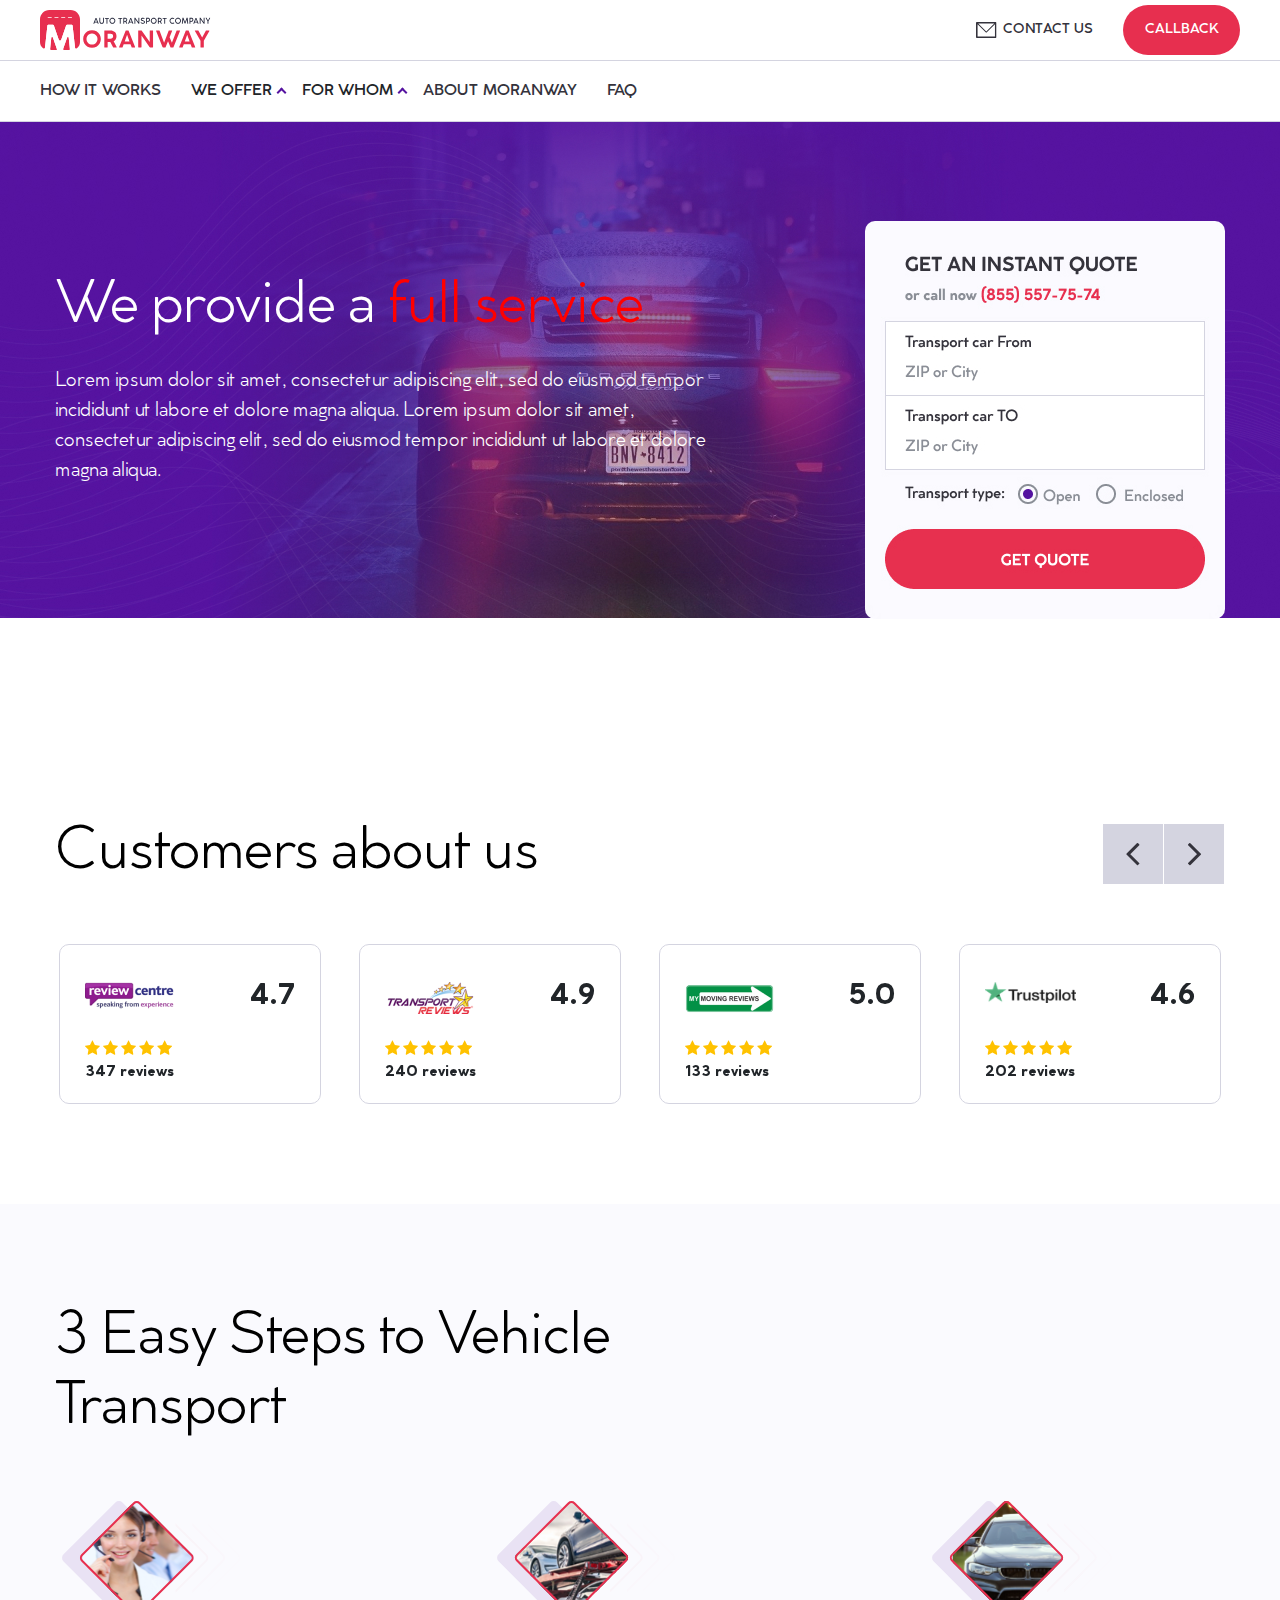
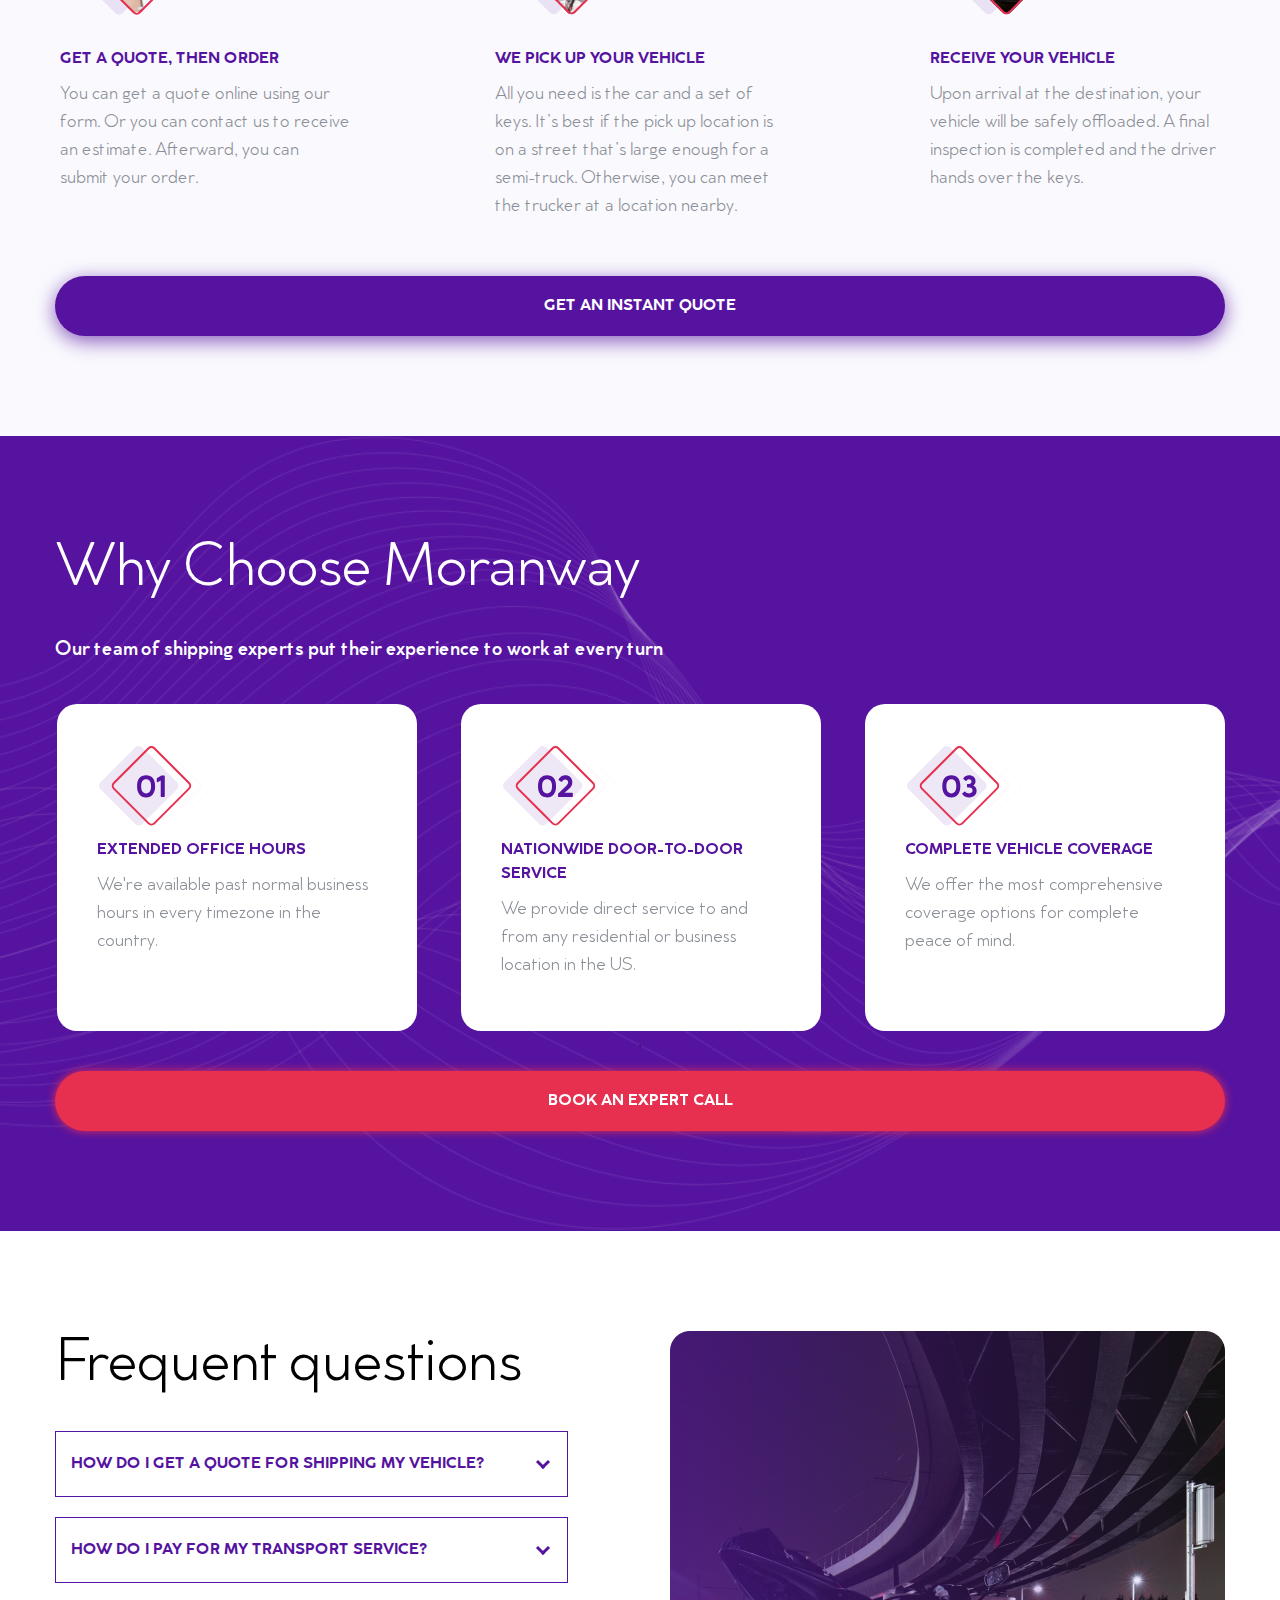
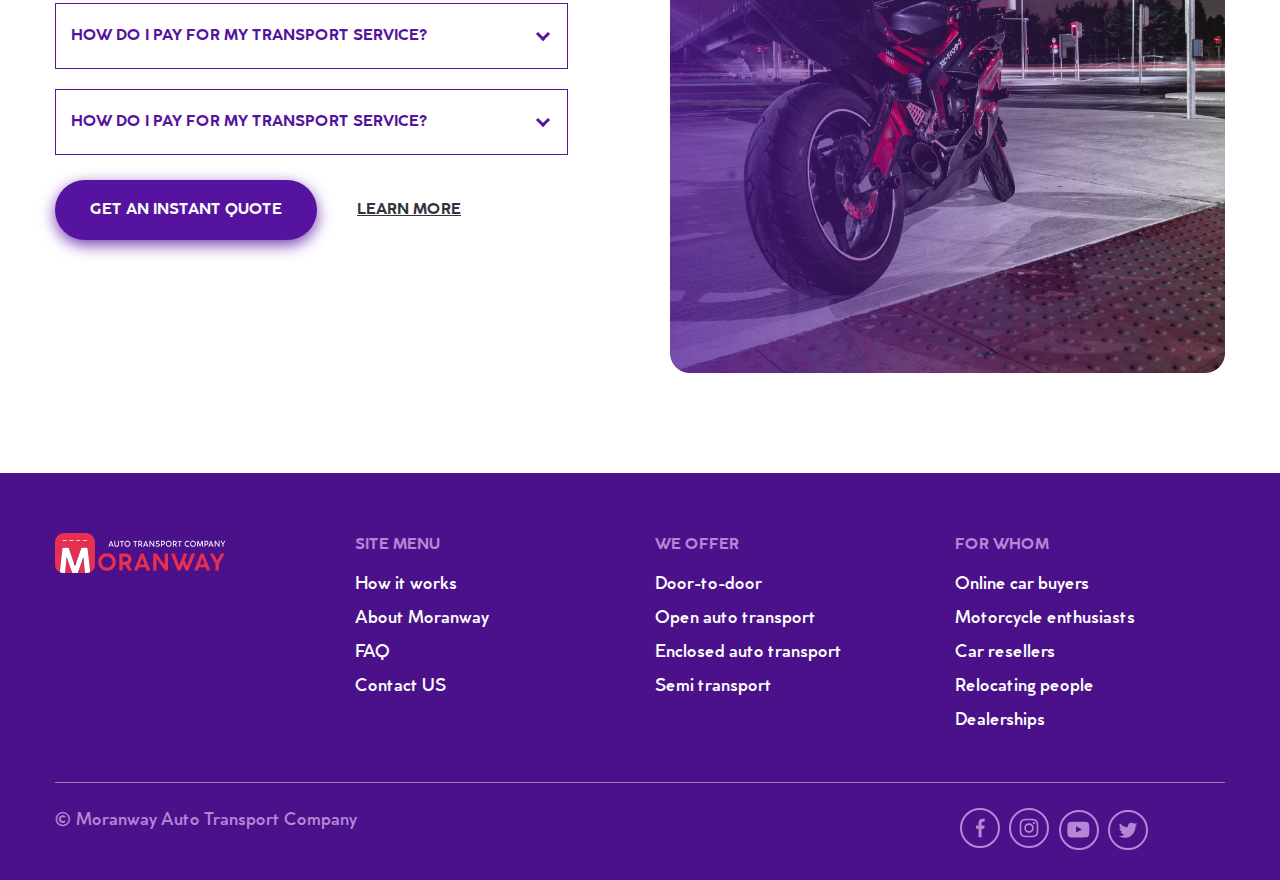
==== index.html @ 3ea9cf47 "first commit" ====
<!DOCTYPE html>
<html lang="ru">
<head>
	<meta charset="UTF-8">
	<title>Moranway</title>
	<meta name="viewport" content="width=device-width, initial-scale=1, shrink-to-fit=no">

	<link rel="stylesheet" href="css/dark.css">
	<!-- <link rel="stylesheet" href="css/simple.css"> -->
<!-- табы -->
<!-- 	<link rel="stylesheet" href="css/component.css">
	<link rel="stylesheet" href="css/demo.css"> -->
	<link rel="stylesheet" href="css/animate.css">
	<link rel="stylesheet" href="css/jquery.arcticmodal-0.3.css">
	<link rel="stylesheet" href="css/reset.css">
	<link rel="stylesheet" href="css/all.min.css">
	
<link rel="stylesheet" href="css/owl.carousel.min.css">
	<link rel="stylesheet" href="css/owl.theme.default.min.css">

	<link rel="stylesheet" href="css/slick.css">
	<link rel="stylesheet" href="css/slick-theme.css">
	<link rel="stylesheet" href="css/bootstrap.css">
	<link rel="stylesheet" href="fonts/fonts.css">
	<link rel="stylesheet" href="css/main.css">

</head>
<body>
<header id="header" class="header">
				<div class="header_wrap_logo flexc">
					<a href="#">
					   <div class="header_logo">
						  <img src="img/logo.svg " alt="">
					   </div>
					</a>
					<div class="header_btn">
						<a href="#">
							<div class="header_btn_cont flexc">
								<div class="header_cont_icon">
										<svg width="21" height="16" viewBox="0 0 21 16" fill="none" xmlns="http://www.w3.org/2000/svg">
	<g clip-path="url(#clip0)">
	<path d="M0.78961 0H19.7403C20.1558 0 20.5299 0.374026 20.5299 0.78961V15.2104C20.5299 15.626 20.1558 16 19.7403 16H19.6987H0.78961C0.332468 16 0 15.6675 0 15.2104V0.78961C0 0.374026 0.332468 0 0.78961 0ZM18.9506 2.24416L10.5974 10.5974C10.3896 10.8052 10.0987 10.8052 9.93247 10.5974L1.57922 2.28571V14.4623H18.9506V2.24416ZM18.2857 1.57922H2.24416L10.2649 9.6L18.2857 1.57922Z"/>
	</g>
	<defs>
	<clipPath id="clip0">
	<rect width="20.5299" height="16" fill="white"/>
	</clipPath>
	</defs>
	</svg>
								</div>
								<span>Contact Us</span>
							</div>
						</a>
                       <div class="header_btn_call">
                       	 Callback
                       </div>
					</div>
				</div>
				<div class="header_border"></div>
				<div class="header_nav">


		<ul class="navbari cf">
            <li><a href="#">How it works</a></li>
			<li class="arr"><a>We offer</a>
				<ul>
					<li><a href="#">Door-to-door</a></li>
					<li><a href="#">Open auto transport</a></li>
	                <li><a href="#">Enclosed auto transport</a></li>
	                <li><a href="#">Semi transport</a></li>
                </ul>
            </li>
            <li class="arr"><a>For whom</a>
				<ul>
					<li><a href="#">Online car buyers</a></li>
					<li><a href="#">Motorcycle enthusiasts</a></li>
	                <li><a href="#">Car resellers</a></li>
	                <li><a href="#">Relocating people</a></li>
	                <li><a href="#">Dealerships</a></li>
                </ul>
            </li>
			<li><a href="#">About Moranway</a></li>
			<li><a href="#">FAQ</a></li>
		</ul>


				</div>
				<div class="header_border"></div>
</header>
<div id="top_margin"></div>
<section id="offer" class="offer">
	<div class="container">
		<div class="row">
			<div class="col-lg-7">
				<div class="offer_main">
					<div class="offer_main_title">
						<h1>We provide a <span>full service</span></h1>
					</div>
					<div class="offer_main_text">
						Lorem ipsum dolor sit amet, consectetur adipiscing elit, sed do eiusmod tempor incididunt ut labore et dolore magna aliqua. Lorem ipsum dolor sit amet, consectetur adipiscing elit, sed do eiusmod tempor incididunt ut labore et dolore magna aliqua.
					</div>
				</div>
			</div>
			<div class="col-lg-5">
				<div class="offer_form_wrap">
					<div class="offer_form">
						<img src="img/nijia_form.jpg" alt="">
					</div>
				</div>
			</div>
		</div>
	</div>
</section>
<section id="customers" class="customers">
	<div class="container">
		<div class="row">
			<div class="col">
				<div class="title_bloc color_b">
					<h2>Сustomers about us</h2>
				</div>
			</div>
		</div>
		<div class="row">
			<div class="col">
				<div class="customers_wrap">
					<!-- <div class="slider responsive">
						<div class="cust_slid br">
							ggd
						</div>
						<div class="cust_slid br">
							<h3>2</h3>
						</div>
						<div class="cust_slid br">
							<h3>3</h3>
						</div>
						<div class="cust_slid br">
							<h3>4</h3>
						</div>
						<div class="cust_slid br">
							<h3>5</h3>
						</div>
					</div> -->

			<div class="slider autoplay">
				<div class="slide">
					<div class="slide_des flex">
						<div class="slide_des_foto">
							<img src="img/customers1.png" alt="">
						</div>
						<div class="slide_des_rating">4.7</div>
					</div>
				  <div class="slide_star">
				  	<img src="img/star.svg" alt="">
				  </div>
				  <div class="slide_rew">347 reviews</div>
				</div>
				<div class="slide">
					<div class="slide_des flex">
						<div class="slide_des_foto">
							<img src="img/customers2.png" alt="">
						</div>
						<div class="slide_des_rating">4.9</div>
					</div>
				  <div class="slide_star">
				  	<img src="img/star.svg" alt="">
				  </div>
				  <div class="slide_rew">240 reviews</div>
				</div>
				<div class="slide">
					<div class="slide_des flex">
						<div class="slide_des_foto">
							<img src="img/customers3.png" alt="">
						</div>
						<div class="slide_des_rating">5.0</div>
					</div>
				  <div class="slide_star">
				  	<img src="img/star.svg" alt="">
				  </div>
				  <div class="slide_rew">133 reviews</div>
				</div>
				<div class="slide">
					<div class="slide_des flex">
						<div class="slide_des_foto">
							<img src="img/customers4.png" alt="">
						</div>
						<div class="slide_des_rating">4.6</div>
					</div>
				  <div class="slide_star">
				  	<img src="img/star.svg" alt="">
				  </div>
				  <div class="slide_rew">202 reviews</div>
				</div>
				<div class="slide">
					<div class="slide_des flex">
						<div class="slide_des_foto">
							<img src="img/customers1.png" alt="">
						</div>
						<div class="slide_des_rating">4.7</div>
					</div>
				  <div class="slide_star">
				  	<img src="img/star.svg" alt="">
				  </div>
				  <div class="slide_rew">347 reviews</div>
				</div>
				<div class="slide">
					<div class="slide_des flex">
						<div class="slide_des_foto">
							<img src="img/customers1.png" alt="">
						</div>
						<div class="slide_des_rating">4.7</div>
					</div>
				  <div class="slide_star">
				  	<img src="img/star.svg" alt="">
				  </div>
				  <div class="slide_rew">347 reviews</div>
				</div>
			</div>

				</div>
			</div>
		</div>
	</div>
</section>
<section id="step" class="step">
	<div class="container">
		<div class="row">
			<div class="col">
				<div class="title_bloc color_b">
					<h2>3 Easy Steps to Vehicle Transport</h2>
				</div>
			</div>
		</div>
		<div class="row">
			<div class="col">
				<div class="step_wrap flex">
					<div class="step_card">
						<div class="step_card_ikon">
							<img src="img/step1.svg" alt="">
						</div>
						<div class="why_slid_title">
							Get a quote, then order
						</div>
						<div class="why_slid_text">
							You can get a quote online using our form. Or you can contact us to receive an estimate. Afterward, you can submit your order.
						</div>
					</div>

					<div class="step_card">
						<div class="step_card_ikon">
							<img src="img/step2.svg" alt="">
						</div>
						<div class="why_slid_title">
							We pick up your vehicle
						</div>
						<div class="why_slid_text">
							All you need is the car and a set of keys. It’s best if the pick up location is on a street that’s large enough for a semi-truck. Otherwise, you can meet the trucker at a location nearby.
						</div>
					</div>

					<div class="step_card">
						<div class="step_card_ikon">
							<img src="img/step3.svg" alt="">
						</div>
						<div class="why_slid_title">
							Receive your vehicle
						</div>
						<div class="why_slid_text">
							Upon arrival at the destination, your vehicle will be safely offloaded. A final inspection is completed and the driver hands over the keys.
						</div>
					</div>
				</div>
			</div>
		</div>
		<div class="row">
			<div class="col">
				<div class="button_wrap">
					<div class="btn_block color_w">
						Get an instant quote
					</div>
				</div>
			</div>
		</div>
	</div>
</section>
<section class="why" id="why">
	<!-- bg_fiol -->
	<div class="container">
		<div class="row">
			<div class="col">
				<div class="title_bloc color_w">
					<h2>Why Choose Moranway</h2>
				</div>
				<div class="title_under color_w margin_30">
					Our team of shipping experts put their experience to work at every turn
				</div>
			</div>
		</div>
		<div class="row">
			<div class="col">
					<div class="why_step_wrap">
						<div class="slider responsive">
							<div class="why_slid">
								<div class="why_slid_icon">
									<img src="img/why1.svg" alt="">
								</div>
								<div class="why_slid_title">
									Extended Office Hours
								</div>
								<div class="why_slid_text">
									We're available past normal business hours in every timezone in the country.
								</div>
							</div>
							<div class="why_slid">
								<div class="why_slid_icon">
									<img src="img/why2.svg" alt="">
								</div>
								<div class="why_slid_title">
									Nationwide Door-to-Door Service
								</div>
								<div class="why_slid_text">
									We provide direct service to and from any residential or business location in the US.
								</div>
							</div>
							<div class="why_slid">
								<div class="why_slid_icon">
									<img src="img/why3.svg" alt="">
								</div>
								<div class="why_slid_title">
									Complete Vehicle Coverage
								</div>
								<div class="why_slid_text">
									We offer the most comprehensive coverage options for complete peace of mind.
								</div>
							</div>
						</div>

						<!-- <div class="owl-carousel owl-theme">
							<div class="why_slid">
								<div class="why_slid_icon">
									<img src="img/why1.svg" alt="">
								</div>
								<div class="why_slid_title">
									Extended Office Hours
								</div>
								<div class="why_slid_text">
									We're available past normal business hours in every timezone in the country.
								</div>
							</div>

							<div class="why_slid">
								<div class="why_slid_icon">
									<img src="img/why3.svg" alt="">
								</div>
								<div class="why_slid_title">
									Complete Vehicle Coverage
								</div>
								<div class="why_slid_text">
									We offer the most comprehensive coverage options for complete peace of mind.
								</div>
							</div>

							<div class="why_slid">
								<div class="why_slid_icon">
									<img src="img/why3.svg" alt="">
								</div>
								<div class="why_slid_title">
									Complete Vehicle Coverage
								</div>
								<div class="why_slid_text">
									We offer the most comprehensive coverage options for complete peace of mind.
								</div>
							</div>
							

						</div> -->
					</div>
			</div>
		</div>
		<div class="row">
			<div class="col">
				<div class="button_wrap">
					<div class="btn_block color_w">
						Book an expert call
					</div>
				</div>
			</div>
		</div>
	</div>
</section>
<section id="questions" class="questions">
	<div class="container">
		<div class="row">
			<div class="col-xl-6">
				<div class="questions_accordion_wrap">
            <div class="title_bloc color_b">
				<h2>Frequent questions</h2>
			</div>

		<div class="accordion">
            <div class="accordion_item">
                <h3 class="title_block">How do I get a quote for shipping my vehicle?</h3>
                <div class="info">
                   <p class="info_item">
                   Lorem, ipsum dolor sit amet consectetur adipisicing elit. Officiis incidunt delectus ab esse quidem necessitatibus quo quos quod ex sunt.
                   </p>
                  
                </div>
            </div>
            <div class="accordion_item">
                <h3 class="title_block">How do I pay for my transport service?</h3>
                <div class="info">  
                  <p class="info_item">
		                Lorem ipsum dolor sit amet consectetur adipisicing elit. Quod earum, id non sed odit mollitia atque minima ex, esse, assumenda dolorum, libero quisquam pariatur possimus nobis distinctio? Cumque esse, nobis.
                   </p>
                </div>
            </div>
            <div class="accordion_item">
                <h3 class="title_block">How do I pay for my transport service?</h3>
                <div class="info">
                                        
                    <p class="info_item">
                      Lorem ipsum dolor sit amet consectetur adipisicing elit. Et laudantium dolore quibusdam reiciendis cumque porro est dolorem aspernatur consectetur aut odit temporibus, excepturi, nulla illum, dolores quia consequuntur corrupti asperiores officia exercitationem, saepe! Maiores, eveniet, inventore! Hic molestias maxime ipsa.
                   </p>
                </div>
            </div>
            <div class="accordion_item">
                <h3 class="title_block">How do I pay for my transport service?</h3>
                <div class="info">
                       <div class="info_title">
                       	The total cost depends on a few components:
                       </div>                 
                    <p class="info_item">
                      Lorem ipsum dolor sit amet consectetur adipisicing elit. Et laudantium dolore quibusdam reiciendis cumque porro est dolorem aspernatur consectetur aut odit temporibus, excepturi, nulla illum, dolores quia consequuntur corrupti asperiores officia exercitationem, saepe! Maiores, eveniet, inventore! Hic molestias maxime ipsa.
                   </p>
                </div>
            </div>
        </div>
    <!-- конец блока аккордеон -->  

    <div class="questions_btn_wrap">
                    <a href="">
						<div class="questions_btn_calk">
							Get an instant quote
						</div>
					</a>
					<a href="#">
						<div class="questions_btn_more">
						    Learn More
					    </div>
					</a>
				</div>  
   </div>



				</div>
			
				<div class="col-xl-6">
					<div class="questions_foto_wrap">
						<img src="img/question_foto.jpg" alt="">
					</div>
				</div>
			</div>
			
		</div>
	</div>
</section>
<footer id="footer" class="footer">
	<div class="container">
		<div class="row">
			<div class="col-lg-3">
				<a href="">
					<div class="logo_wrap">
					  <img src="img/logo2.svg" alt="">
				    </div>
				</a>
			</div>
			<div class="col-lg-3">
				<div class="footer_site_menu">
					<div class="footer_menu_title">
						Site menu
					</div>
					<ul>
						<li>
							<a href="">
								How it works
							</a>
						</li>
						<li>
							<a href="">
								About Moranway
							</a>
						</li>
						<li>
							<a href="">
								FAQ
							</a>
						</li>
						<li>
							<a href="">
								Contact US
							</a>
						</li>
					</ul>
				</div>
			</div>
			<div class="col-lg-3">
				<div class="footer_site_menu">
					<div class="footer_menu_title">
						We offer
					</div>
					<ul>
						<li>
							<a href="">
								Door-to-door
							</a>
						</li>
						<li>
							<a href="">
								Open auto transport
							</a>
						</li>
						<li>
							<a href="">
                              Enclosed auto transport
							</a>
						</li>
						<li>
							<a href="">
						       Semi transport
							</a>
						</li>
					</ul>
				</div>
			</div>
			<div class="col-lg-3">
				<div class="footer_site_menu">
					<div class="footer_menu_title">
						For whom
					</div>
					<ul>
						<li>
							<a href="">
								Online car buyers
							</a>
						</li>
						<li>
							<a href="">
                               Motorcycle enthusiasts
							</a>
						</li>
						<li>
							<a href="">
                               Car resellers
							</a>
						</li>
						<li>
							<a href="">
                               Relocating people
							</a>
						</li>
						<li>
							<a href="">                             
                              Dealerships
							</a>
						</li>
					</ul>
				</div>
			</div>
			<div class="col-12">
				<div class="footer_line"></div>
			</div>
			<div class="col-lg-9">
				<div class="footer_mark">
					<span>©</span> Moranway Auto Transport Company
				</div>
			</div>
			<div class="col-lg-3">
				<div class="footer_sosial_wrap">
					<a href="#">
						<div class="footer_sosial">
						       <svg width="9" height="20" viewBox="0 0 9 20" fill="none" xmlns="http://www.w3.org/2000/svg">
								<path d="M8.66667 0.801364V3.7629H7.09182C6.51672 3.7629 6.12886 3.89752 5.92824 4.16675C5.72762 4.43598 5.62731 4.83983 5.62731 5.37829V7.49848H8.56636L8.17515 10.819H5.62731V19.3334H2.55787V10.819H0V7.49848H2.55787V5.05297C2.55787 3.66194 2.90561 2.58502 3.60108 1.8222C4.29655 1.0519 5.22274 0.666748 6.37963 0.666748C7.36265 0.666748 8.125 0.71162 8.66667 0.801364Z"/>
								</svg>

					     </div>
					</a>
					<a href="#">
						<div class="footer_sosial">
						       <svg width="20" height="20" viewBox="0 0 20 20" fill="none" xmlns="http://www.w3.org/2000/svg">
<path d="M12.1996 12.1997C12.8073 11.5921 13.1111 10.8589 13.1111 10.0001C13.1111 9.14128 12.8073 8.40807 12.1996 7.80043C11.592 7.19279 10.8588 6.88897 10 6.88897C9.1412 6.88897 8.40798 7.19279 7.80034 7.80043C7.19271 8.40807 6.88889 9.14128 6.88889 10.0001C6.88889 10.8589 7.19271 11.5921 7.80034 12.1997C8.40798 12.8074 9.1412 13.1112 10 13.1112C10.8588 13.1112 11.592 12.8074 12.1996 12.1997ZM13.3906 6.60946C14.3223 7.54117 14.7882 8.67138 14.7882 10.0001C14.7882 11.3288 14.3223 12.459 13.3906 13.3907C12.4589 14.3224 11.3287 14.7883 10 14.7883C8.67129 14.7883 7.54109 14.3224 6.60937 13.3907C5.67766 12.459 5.2118 11.3288 5.2118 10.0001C5.2118 8.67138 5.67766 7.54117 6.60937 6.60946C7.54109 5.67774 8.67129 5.21189 10 5.21189C11.3287 5.21189 12.4589 5.67774 13.3906 6.60946ZM15.7726 4.22751C15.9913 4.44626 16.1007 4.70957 16.1007 5.01744C16.1007 5.32531 15.9913 5.58862 15.7726 5.80737C15.5538 6.02612 15.2905 6.1355 14.9826 6.1355C14.6748 6.1355 14.4115 6.02612 14.1927 5.80737C13.974 5.58862 13.8646 5.32531 13.8646 5.01744C13.8646 4.70957 13.974 4.44626 14.1927 4.22751C14.4115 4.00876 14.6748 3.89939 14.9826 3.89939C15.2905 3.89939 15.5538 4.00876 15.7726 4.22751ZM10.9236 2.34383C10.3646 2.34383 10.0567 2.34383 10 2.34383C9.94328 2.34383 9.63136 2.34383 9.06423 2.34383C8.50521 2.33573 8.07986 2.33573 7.78819 2.34383C7.49652 2.34383 7.10359 2.35598 6.60937 2.38029C6.12326 2.39649 5.70602 2.437 5.35764 2.50182C5.01736 2.55853 4.72974 2.63145 4.49479 2.72057C4.0897 2.8826 3.73321 3.11756 3.42534 3.42543C3.11747 3.7333 2.88252 4.08978 2.72048 4.49487C2.63136 4.72983 2.5544 5.02149 2.48958 5.36987C2.43287 5.71015 2.39236 6.1274 2.36805 6.62161C2.35185 7.10772 2.3397 7.49661 2.33159 7.78828C2.33159 8.07994 2.33159 8.50934 2.33159 9.07647C2.3397 9.6355 2.34375 9.94337 2.34375 10.0001C2.34375 10.0568 2.3397 10.3687 2.33159 10.9358C2.33159 11.4949 2.33159 11.9202 2.33159 12.2119C2.3397 12.5036 2.35185 12.8965 2.36805 13.3907C2.39236 13.8768 2.43287 14.2941 2.48958 14.6424C2.5544 14.9827 2.63136 15.2703 2.72048 15.5053C2.88252 15.9104 3.11747 16.2669 3.42534 16.5747C3.73321 16.8826 4.0897 17.1176 4.49479 17.2796C4.72974 17.3687 5.01736 17.4457 5.35764 17.5105C5.70602 17.5672 6.12326 17.6077 6.60937 17.632C7.10359 17.6482 7.49652 17.6604 7.78819 17.6685C8.07986 17.6685 8.50521 17.6685 9.06423 17.6685C9.63136 17.6604 9.94328 17.6563 10 17.6563C10.0567 17.6563 10.3646 17.6604 10.9236 17.6685C11.4907 17.6685 11.9201 17.6685 12.2118 17.6685C12.5035 17.6604 12.8924 17.6482 13.3785 17.632C13.8727 17.6077 14.2899 17.5672 14.6302 17.5105C14.9786 17.4457 15.2703 17.3687 15.5052 17.2796C15.9103 17.1176 16.2668 16.8826 16.5746 16.5747C16.8825 16.2669 17.1175 15.9104 17.2795 15.5053C17.3686 15.2703 17.4415 14.9827 17.4983 14.6424C17.5631 14.2941 17.6036 13.8768 17.6198 13.3907C17.6441 12.8965 17.6562 12.5036 17.6562 12.2119C17.6643 11.9202 17.6643 11.4949 17.6562 10.9358C17.6562 10.3687 17.6562 10.0568 17.6562 10.0001C17.6562 9.94337 17.6562 9.6355 17.6562 9.07647C17.6643 8.50934 17.6643 8.07994 17.6562 7.78828C17.6562 7.49661 17.6441 7.10772 17.6198 6.62161C17.6036 6.1274 17.5631 5.71015 17.4983 5.36987C17.4415 5.02149 17.3686 4.72983 17.2795 4.49487C17.1175 4.08978 16.8825 3.7333 16.5746 3.42543C16.2668 3.11756 15.9103 2.8826 15.5052 2.72057C15.2703 2.63145 14.9786 2.55853 14.6302 2.50182C14.2899 2.437 13.8727 2.39649 13.3785 2.38029C12.8924 2.35598 12.5035 2.34383 12.2118 2.34383C11.9201 2.33573 11.4907 2.33573 10.9236 2.34383ZM19.2726 6.14765C19.3131 6.86061 19.3333 8.14476 19.3333 10.0001C19.3333 11.8554 19.3131 13.1395 19.2726 13.8525C19.1915 15.5377 18.6892 16.8421 17.7656 17.7657C16.842 18.6893 15.5376 19.1916 13.8524 19.2726C13.1395 19.3132 11.8553 19.3334 10 19.3334C8.14467 19.3334 6.86053 19.3132 6.14757 19.2726C4.46238 19.1916 3.15798 18.6893 2.23437 17.7657C1.31076 16.8421 0.808447 15.5377 0.727428 13.8525C0.686919 13.1395 0.666664 11.8554 0.666664 10.0001C0.666664 8.14476 0.686919 6.86061 0.727428 6.14765C0.808447 4.46247 1.31076 3.15807 2.23437 2.23446C3.15798 1.31085 4.46238 0.80853 6.14757 0.727513C6.86053 0.687003 8.14467 0.666748 10 0.666748C11.8553 0.666748 13.1395 0.687003 13.8524 0.727513C15.5376 0.80853 16.842 1.31085 17.7656 2.23446C18.6892 3.15807 19.1915 4.46247 19.2726 6.14765Z"/>
</svg>

					     </div>
					</a>
<a href="#">
						<div class="footer_sosial">
						       <svg width="23" height="17" viewBox="0 0 23 17" fill="none" xmlns="http://www.w3.org/2000/svg">
<path d="M9.06225 11.5368L15.0039 8.38421L9.06225 5.19382V11.5368ZM11.3333 0.666748C12.7083 0.666748 14.0341 0.687765 15.3108 0.729799C16.5957 0.763426 17.5369 0.801257 18.1343 0.843291L19.0304 0.893732C19.0386 0.893732 19.1082 0.902139 19.2391 0.918952C19.3701 0.927359 19.4642 0.939969 19.5215 0.956783C19.5788 0.965189 19.6729 0.982003 19.8038 1.00722C19.943 1.03244 20.0616 1.06607 20.1598 1.10811C20.2581 1.15014 20.3726 1.20478 20.5036 1.27204C20.6345 1.33929 20.7614 1.42336 20.8841 1.52424C21.0069 1.61672 21.1256 1.72601 21.2401 1.85211C21.2892 1.90255 21.3506 1.98241 21.4243 2.0917C21.5061 2.19259 21.6248 2.43638 21.7803 2.8231C21.944 3.20981 22.0545 3.63436 22.1117 4.09673C22.1772 4.63477 22.2263 5.21063 22.2591 5.82433C22.3 6.42962 22.3245 6.90461 22.3327 7.24929V9.46869C22.3409 10.6877 22.2672 11.9067 22.1117 13.1257C22.0545 13.588 21.9522 14.0084 21.8048 14.3867C21.6575 14.7566 21.5266 15.013 21.412 15.1559L21.2401 15.3703C21.1256 15.4964 21.0069 15.6099 20.8841 15.7108C20.7614 15.8032 20.6345 15.8831 20.5036 15.9503C20.3726 16.0092 20.2581 16.0596 20.1598 16.1017C20.0616 16.1437 19.943 16.1773 19.8038 16.2026C19.6729 16.2278 19.5747 16.2488 19.5092 16.2656C19.4519 16.274 19.3578 16.2866 19.2269 16.3034C19.1041 16.3118 19.0386 16.316 19.0304 16.316C16.9762 16.4758 14.4105 16.5556 11.3333 16.5556C9.63923 16.5388 8.1661 16.5136 6.91394 16.48C5.66996 16.4379 4.85155 16.4043 4.45872 16.3791L3.85719 16.3287L3.41525 16.2782C3.12062 16.2362 2.89556 16.1941 2.74006 16.1521C2.59275 16.1101 2.38405 16.0218 2.11398 15.8873C1.85209 15.7528 1.62294 15.5804 1.42652 15.3703C1.37741 15.3198 1.31194 15.2442 1.2301 15.1433C1.15644 15.034 1.03778 14.786 0.874094 14.3993C0.718597 14.0126 0.612204 13.588 0.554916 13.1257C0.489443 12.5876 0.436247 12.016 0.395326 11.4107C0.36259 10.797 0.34213 10.3178 0.333946 9.9731V7.7537C0.325762 6.53471 0.399418 5.31572 0.554916 4.09673C0.612204 3.63436 0.714505 3.21822 0.861818 2.84832C1.00913 2.47001 1.14008 2.2094 1.25465 2.06648L1.42652 1.85211C1.5411 1.72601 1.65976 1.61672 1.78253 1.52424C1.90529 1.42336 2.03214 1.33929 2.16308 1.27204C2.29403 1.20478 2.40861 1.15014 2.50682 1.10811C2.60502 1.06607 2.7196 1.03244 2.85055 1.00722C2.98968 0.982003 3.08788 0.965189 3.14517 0.956783C3.20246 0.939969 3.29658 0.927359 3.42752 0.918952C3.55847 0.902139 3.62803 0.893732 3.63622 0.893732C5.69042 0.742409 8.25612 0.666748 11.3333 0.666748Z"/>
</svg>
					     </div>
					</a>


					<a href="#">
						<div class="footer_sosial">
						       <svg width="20" height="16" viewBox="0 0 20 16" fill="none" xmlns="http://www.w3.org/2000/svg">
								<path d="M19.3333 2.46696C18.8043 3.24079 18.1647 3.90013 17.4145 4.44497C17.4224 4.55551 17.4264 4.72133 17.4264 4.94243C17.4264 5.96894 17.2764 6.99545 16.9763 8.02196C16.6762 9.04057 16.2183 10.0197 15.6024 10.9593C14.9943 11.899 14.2679 12.7321 13.423 13.4585C12.5781 14.1771 11.5595 14.7535 10.3672 15.1878C9.17483 15.6142 7.89959 15.8274 6.54144 15.8274C4.40157 15.8274 2.44331 15.2549 0.666656 14.1099C0.943024 14.1415 1.25098 14.1573 1.59051 14.1573C3.36716 14.1573 4.95036 13.6125 6.34009 12.5228C5.51099 12.507 4.76874 12.2543 4.11336 11.7648C3.45797 11.2673 3.00789 10.6356 2.7631 9.86967C3.02368 9.90915 3.26451 9.92889 3.48561 9.92889C3.82514 9.92889 4.16073 9.88546 4.49238 9.79861C3.608 9.61699 2.87365 9.17875 2.28933 8.48388C1.71291 7.78112 1.42469 6.96781 1.42469 6.04395V5.99657C1.96164 6.29663 2.53806 6.4585 3.15397 6.48219C2.63282 6.13476 2.21826 5.68073 1.91031 5.12009C1.60236 4.55946 1.44838 3.95145 1.44838 3.29607C1.44838 2.6012 1.6221 1.95766 1.96953 1.36544C2.92498 2.54198 4.08572 3.48558 5.45177 4.19624C6.82571 4.899 8.2944 5.28986 9.85786 5.36883C9.79469 5.06877 9.7631 4.77661 9.7631 4.49234C9.7631 3.43425 10.1342 2.53408 10.8765 1.79184C11.6266 1.0417 12.5307 0.666626 13.5888 0.666626C14.6943 0.666626 15.626 1.06933 16.3841 1.87475C17.2448 1.70893 18.0541 1.40097 18.8122 0.95089C18.52 1.85896 17.9594 2.56172 17.1303 3.05918C17.8646 2.98022 18.599 2.78281 19.3333 2.46696Z"/>
								</svg>
					     </div>
					</a>
				</div>
			</div>
		</div>
	</div>
</footer>


<div style="display: none;">
    <div class="box-modal" id="exampleModal1">
        <div class="box-modal_close arcticmodal-close">	&#215;</div>
       <div class="modal_form_wrap">
       	 <div class="modal_title">
       	 	Book an expert call
       	 </div>
       	 <div class="form_wrap">
       	 	<div class="form_wrap_label">Your name</div>
       	 	<input type="text" placeholder="For example, Alex">
       	 </div>
       	 <div class="form_wrap">
       	 	<div class="form_wrap_label">Phone number</div>
       	 	<input type="text" placeholder="Your phone">
       	 </div>
       	 <div class="form_btn">Callback me</div>
       </div>
    </div>
</div>

    <script src="js/jquery-3.3.1.min.js"></script>

  <script type="text/javascript">
    ! function(i) {
      var o, n;
      i(".title_block").on("click", function() {
        o = i(this).parents(".accordion_item"), n = o.find(".info"),
          o.hasClass("active_block") ? (o.removeClass("active_block"),
            n.slideUp()) : (o.addClass("active_block"), n.stop(!0, !0).slideDown(),
            o.siblings(".active_block").removeClass("active_block").children(
              ".info").stop(!0, !0).slideUp())
      })
    }(jQuery);
   </script>

    <script type="text/javascript" src="js/slick.js"></script>
    <script type="text/javascript" src="js/owl.carousel.min.js"></script>
	 <script src="js/jquery.arcticmodal-0.3.min.js"></script>
 	<script src="js/main.js"></script>
</body>
</html>
---- css/dark.css ----
.box-modal {
	position: relative;
	width: 500px;
	padding: 16px;
	background: #3c3f41;
	color: #bbb;
	font: 14px/18px Arial, "Helvetica CY", "Nimbus Sans L", sans-serif;
	box-shadow: 0 0 0 6px rgba(153, 153, 153, .3);
	border-radius: 6px;
}
.box-modal_close { position: absolute; right: 10px; top: 6px; font-size: 11px; line-height: 15px; color: #999; cursor: pointer; }
.box-modal_close:hover { color: #6897bb; }
---- css/component.css ----
.tabs {
	position: relative;
	width: 100%;
	/*overflow: hidden;*/
	margin: 1em 0 2em;
	font-weight: 300;
}

.tabs nav {
	text-align: center;
}

.tabs nav ul {
	padding: 0;
	margin: 0;
	list-style: none;
	display: inline-block;
}

.tabs nav ul li {
	/*border: 1px solid #becbd2;*/
	/*border-bottom: none;*/
	margin: 0 0.25em;
	display: block;
	float: left;
	position: relative;
	/*background: #ececec;*/
transition: .3s;

}
.tabs nav li.tab-current {
	/*border: 1px solid #47a3da;*/
	/*box-shadow: inset 0 2px #47a3da;*/
	/*border-bottom: none;*/
	z-index: 100;
	/*background: #ffc800 !important;*/
	color: #000;
/*			-webkit-box-shadow: 0px 0px 10px 0px rgba(255,200,0,0.6);
-moz-box-shadow: 0px 0px 10px 0px rgba(255,200,0,0.6);
box-shadow: 0px 0px 10px 0px rgba(255,200,0,0.6);*/
}

.tabs nav li.tab-current:before,
.tabs nav li.tab-current:after {
	content: '';
	position: absolute;
	height: 1px;
	right: 100%;
	bottom: 0;
	width: 1000px;
	/*background: #47a3da;*/
}

.tabs nav li.tab-current:after {
	right: auto;
	left: 100%;
	width: 4000px;
}

.tabs nav a {
	color: #becbd2;
	display: block;
	font-size: 1.45em;
	line-height: 2.5;
	padding: 0 1.25em;
	white-space: nowrap;
}

.tabs nav a:hover {
	/*color: #768e9d;*/
}
.tabs nav a: {
	transition: .2s;
}
.tabs nav li.tab-current a {
	color: #000;
}

.tabs nav a:before {
	display: inline-block;
	vertical-align: middle;
	text-transform: none;
	font-weight: normal;
	font-variant: normal;
	font-family: 'icomoon';
	line-height: 1;
	speak: none;
	-webkit-font-smoothing: antialiased;
	margin: -0.25em 0.4em 0 0;
}


.content section {
	font-size: 1.25em;
	padding: 1.5em 0em;
	display: none;
	max-width: 1230px;
	margin: 0 auto;
}

.content section:before,
.content section:after {
	content: '';
	display: table;
}

.content section:after {
	clear: both;
}


.no-js .content section {
	display: block;
	padding-bottom: 2em;
	/*border-bottom: 1px solid #47a3da;*/
}

.content section.content-current {
	display: block;
	transition: .4s;
}

.mediabox {
	float: left;
	width: 33%;
	padding: 0 25px;
}

.mediabox img {
	max-width: 100%;
	display: block;
	margin: 0 auto;
}

.mediabox h3 {
	margin: 0.75em 0 0.5em;
}

.mediabox p {
	padding: 0 0 1em 0;
	margin: 0;
	line-height: 1.3;
}
---- css/demo.css ----
@font-face {
	font-family: 'bpicons';
	src:url('../fonts/bpicons/bpicons.eot');
	src:url('../fonts/bpicons/bpicons.eot?#iefix') format('embedded-opentype'),
		url('../fonts/bpicons/bpicons.woff') format('woff'),
		url('../fonts/bpicons/bpicons.ttf') format('truetype'),
		url('../fonts/bpicons/bpicons.svg#bpicons') format('svg');
	font-weight: normal;
	font-style: normal;
} 

*, *:after, *:before { -webkit-box-sizing: border-box; -moz-box-sizing: border-box; box-sizing: border-box; }
body, html { font-size: 100%; padding: 0; margin: 0;}


.clearfix:before, .clearfix:after { content: " "; display: table; }
.clearfix:after { clear: both; }

body {
    font-family: Calibri, Arial, sans-serif;
    color: #47a3da;
}

a {
	color: #ccc;
	text-decoration: none;
	outline: none;
}

a:hover {
	color: #000;
}

.container > header {
	width: 90%;
	max-width: 69em;
	margin: 0 auto;
	padding: 2.875em 1.875em 1.875em;
}

.container > header h1 {
	font-size: 2.125em;
	line-height: 1.3;
	margin: 0 0 0.6em 0;
	float: left;
	font-weight: 400;
}

.container > header > span {
	display: block;
	position: relative;
	z-index: 9999;
	font-weight: 700;
	text-transform: uppercase;
	letter-spacing: 0.5em;
	padding: 0 0 0.6em 0.1em;
}

.container > header > span span:after {
	width: 30px;
	height: 30px;
	left: -12px;
	font-size: 50%;
	top: -8px;
	font-size: 75%;
	position: relative;
}

.container > header > span span:hover:before {
	content: attr(data-content);
	text-transform: none;
	text-indent: 0;
	letter-spacing: 0;
	font-weight: 300;
	font-size: 110%;
	padding: 0.8em 1em;
	line-height: 1.2;
	text-align: left;
	left: auto;
	margin-left: 4px;
	position: absolute;
	color: #fff;
	background: #47a3da;
}

.container > header nav {
	float: right;
	text-align: center;
}

.container > header nav a {
	display: inline-block;
	position: relative;
	text-align: left;
	width: 2.5em;
	height: 2.5em;
	background: #fff;
	border-radius: 50%;
	margin: 0 0.1em;
	border: 4px solid #47a3da;
}

.container > header nav a > span {
	display: none;
}

.container > header nav a:hover:before {
	content: attr(data-info);
	color: #47a3da;
	position: absolute;
	width: 600%;
	top: 120%;
	text-align: right;
	right: 0;
	pointer-events: none;
}

.container > header nav a:hover {
	background: #47a3da;
}

.bp-icon:after {
	font-family: 'bpicons';
	speak: none;
	font-style: normal;
	font-weight: normal;
	font-variant: normal;
	text-transform: none;
	text-align: center;
	color: #47a3da;
	-webkit-font-smoothing: antialiased;
}

.container > header nav .bp-icon:after {
	position: absolute;
	top: 0;
	left: 0;
	width: 100%;
	height: 100%;
	line-height: 2;
	text-indent: 0;
}

.container > header nav a:hover:after {
	color: #fff;
}

.bp-icon-next:after {
	content: "\e000";
}
.bp-icon-drop:after {
	content: "\e001";
}
.bp-icon-archive:after {
	content: "\e002";
}
.bp-icon-about:after {
	content: "\e003";
}
.bp-icon-prev:after {
	content: "\e004";
}

p.info {
	text-align: center;
	padding: 20px;
}

@media screen and (max-width: 55em) {

	.container > header h1,
	.container > header nav {
		float: none;
	}

	.container > header > span,
	.container > header h1 {
		text-align: center;
	}

	.container > header nav {
		margin: 0 auto;
	}

	.container > header > span {
		text-indent: 30px;
	}
}
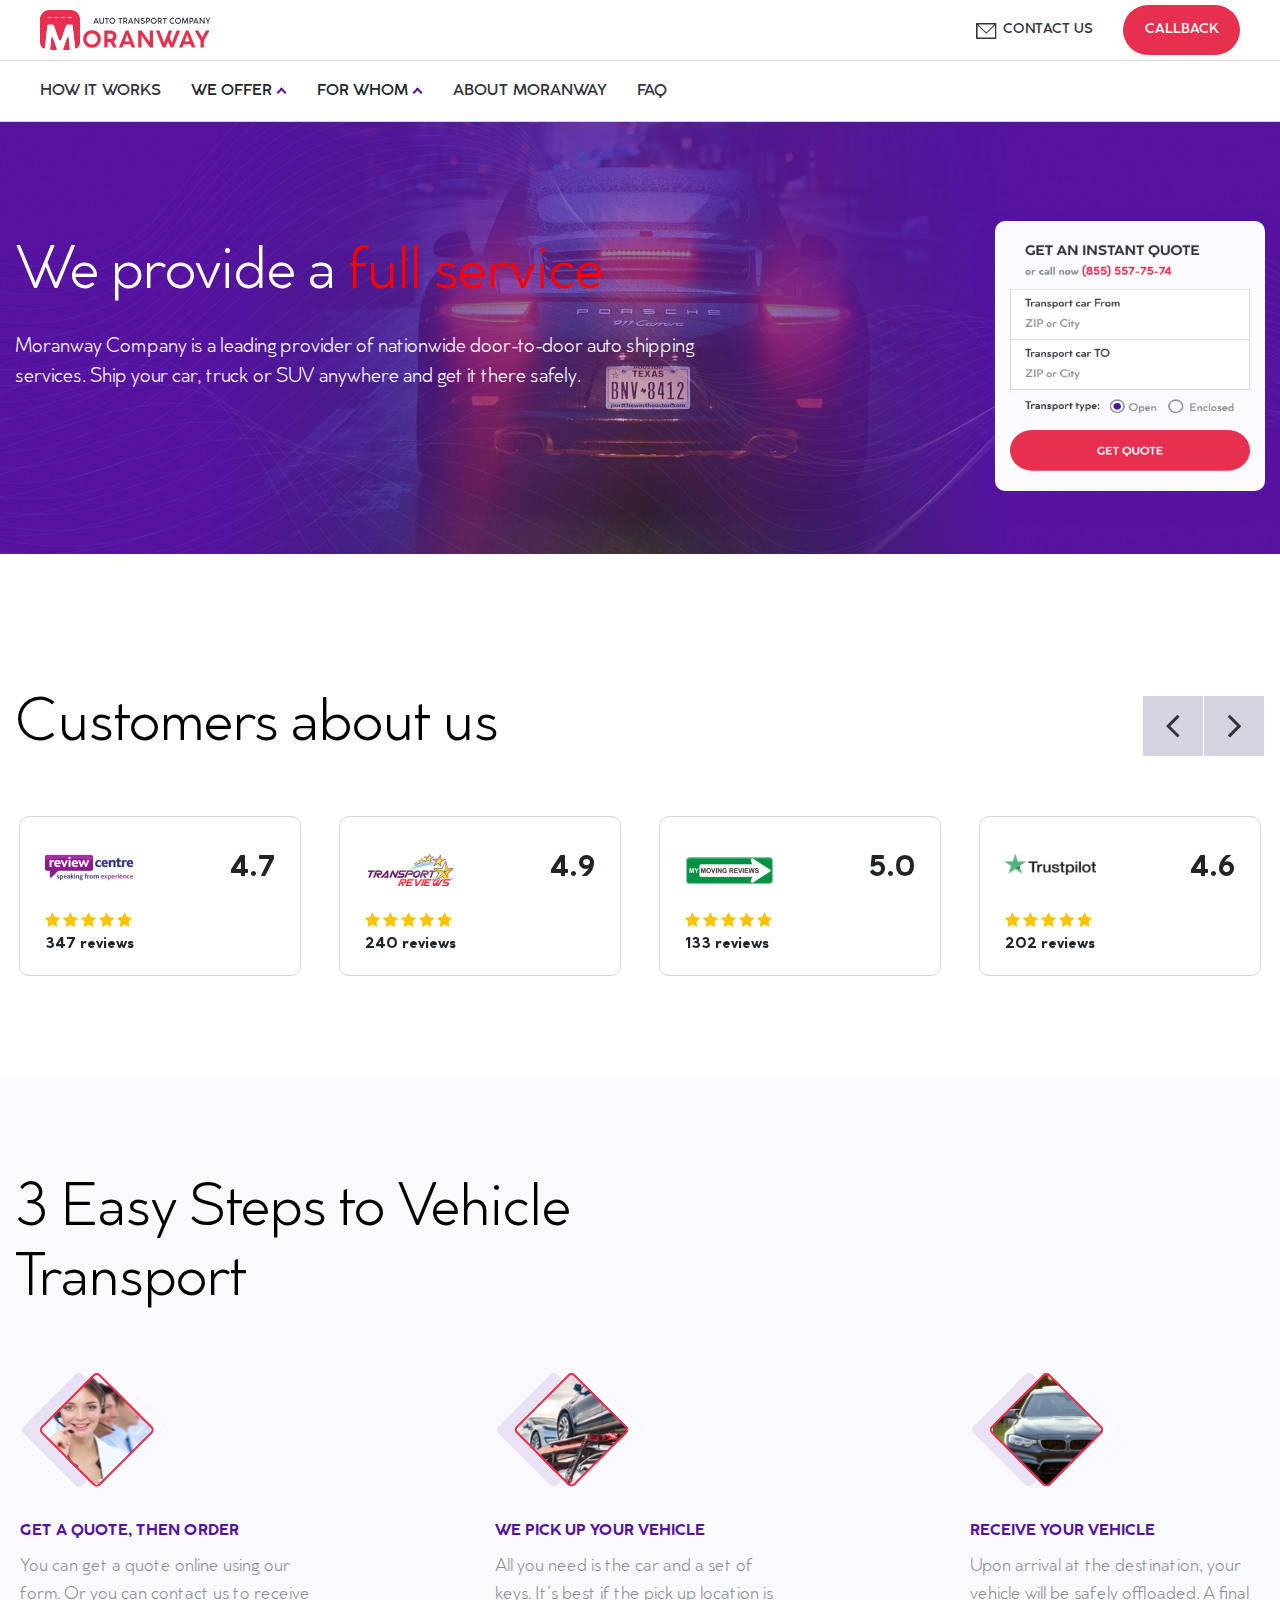
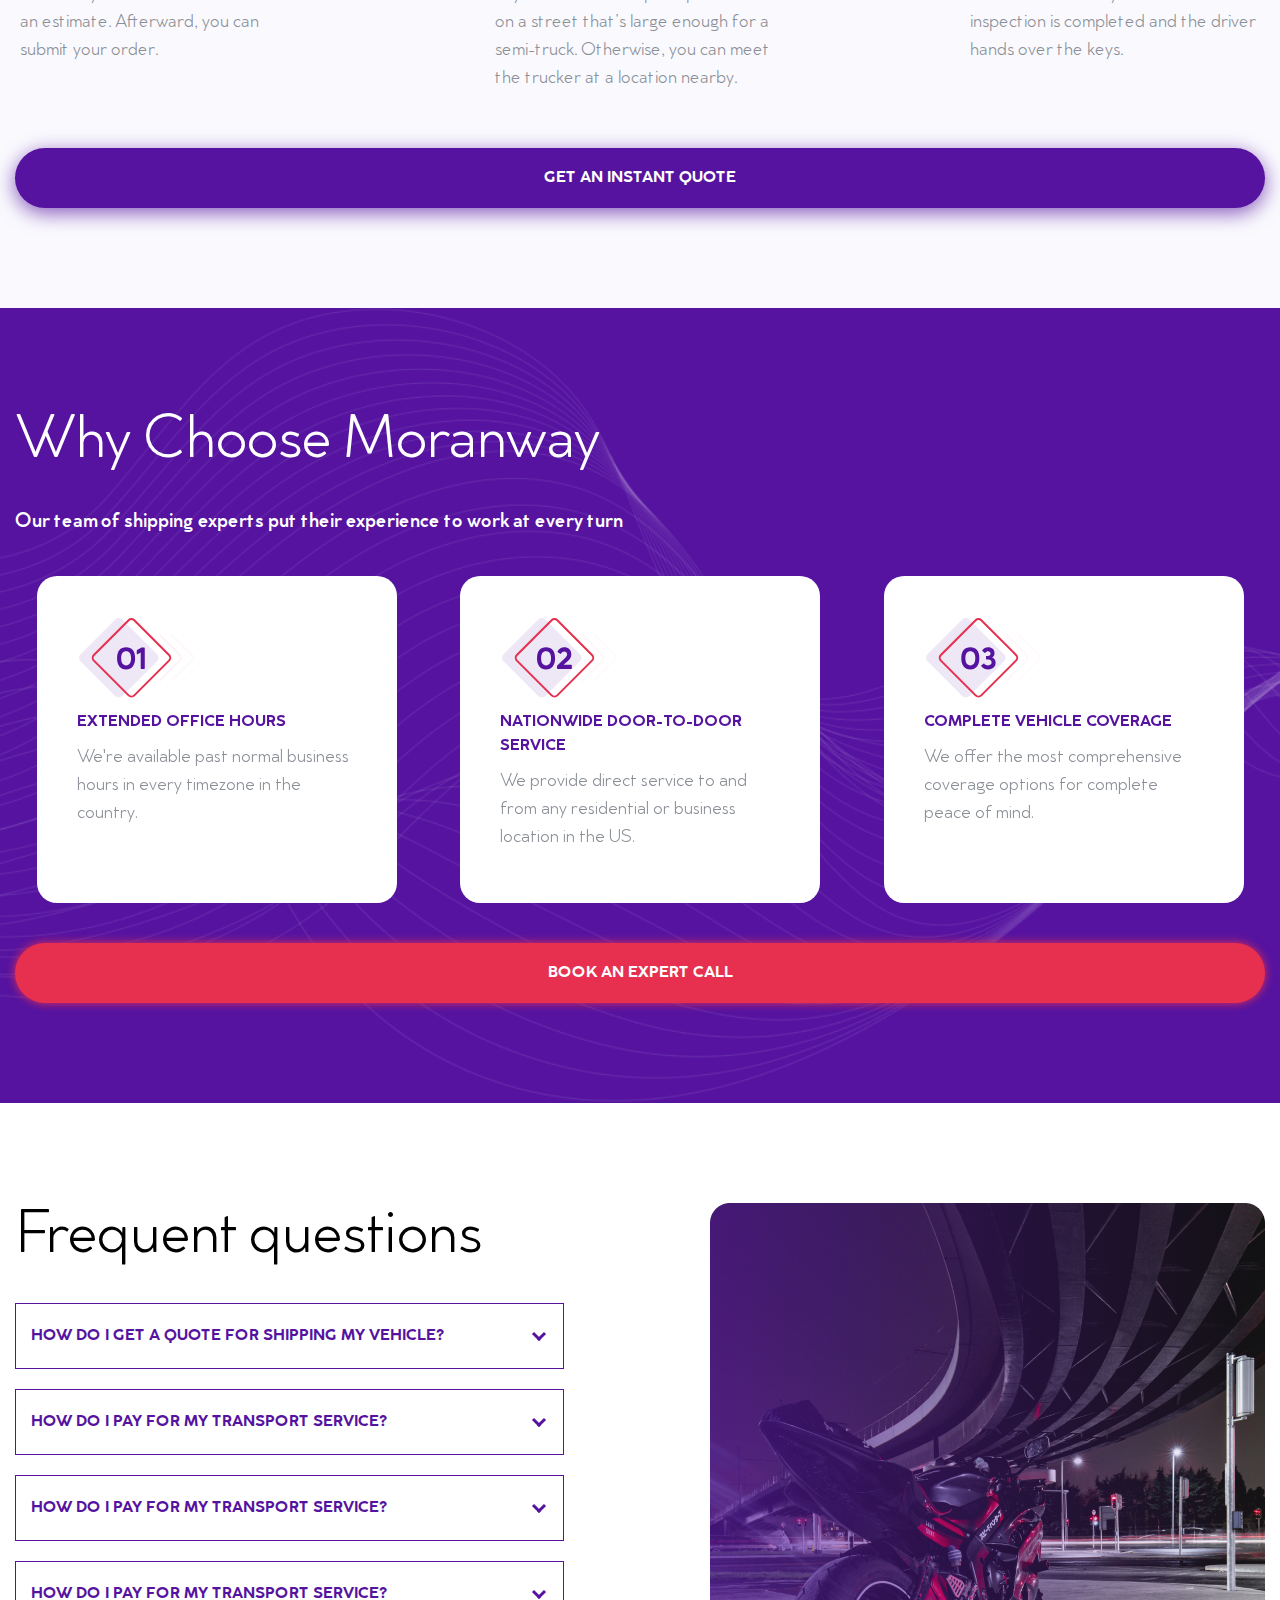
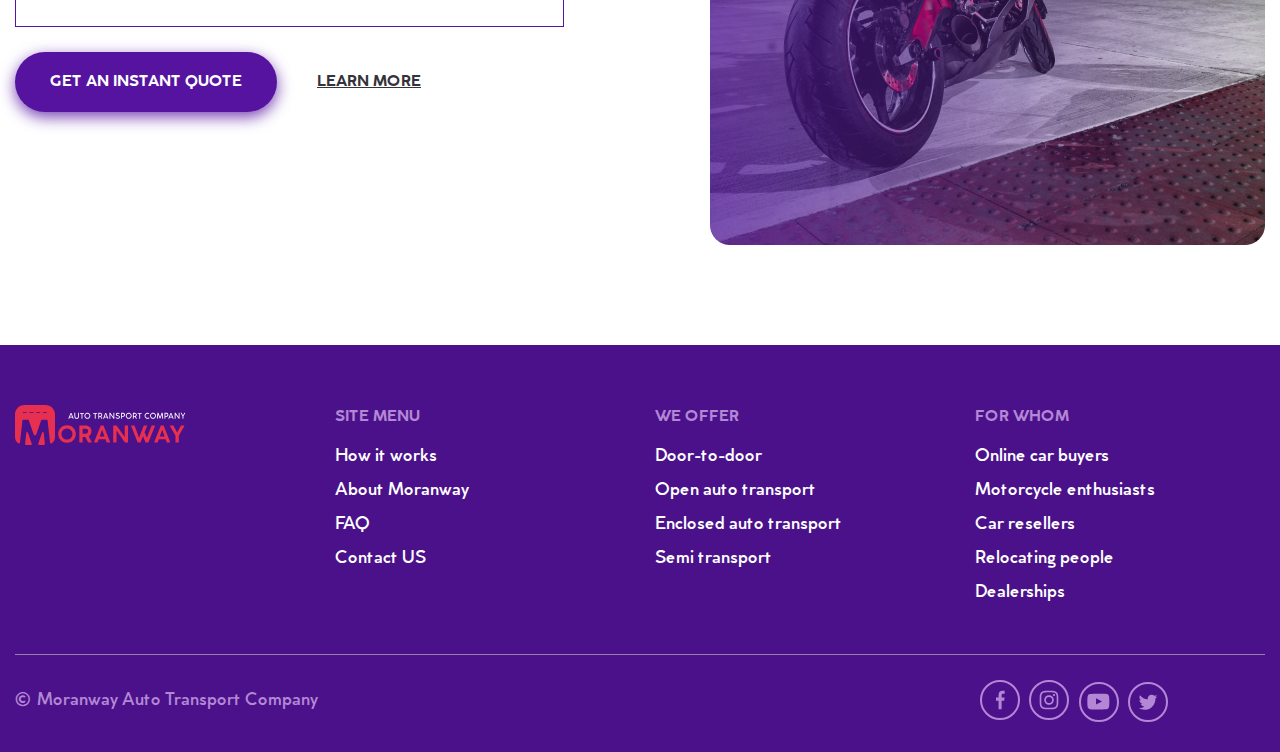
==== commit 77bc0e32: "third" ====
--- a/index.html
+++ b/index.html
@@ -26,6 +26,28 @@
 
 </head>
 <body>
+
+<div class="brger_menu">
+		<ul>
+			<li>
+				<a class="closer" href="#header">Главная</a>
+			</li>
+			<li>
+				<a href="#dors">Окна</a>
+			</li>
+			<li>
+				<a href="#logi">Балконы</a>
+			</li>
+			<li>
+				<a href="#potolki">Натяжные потолки</a>
+			</li>
+			<li>
+				<a href="#contact">Контакты</a>
+			</li>
+		</ul>
+	</div>
+
+
 <header id="header" class="header">
 				<div class="header_wrap_logo flexc">
 					<a href="#">
@@ -34,7 +56,7 @@
 					   </div>
 					</a>
 					<div class="header_btn">
-						<a href="#">
+						<a class="link_cont" href="#">
 							<div class="header_btn_cont flexc">
 								<div class="header_cont_icon">
 										<svg width="21" height="16" viewBox="0 0 21 16" fill="none" xmlns="http://www.w3.org/2000/svg">
@@ -51,9 +73,17 @@
 								<span>Contact Us</span>
 							</div>
 						</a>
-                       <div class="header_btn_call">
-                       	 Callback
+						<div class="point"></div>
+                       <div class="header_btn_call flex">
+                       	 <img src="img/phone.png" alt="">
+                       	 <span>Callback</span>
                        </div>
+
+                       <div class="burger_test">
+							<button class="toggle-hamburger toggle-hamburger__animx">
+		  						<span>menu toggle</span>
+							</button>
+	                  </div>
 					</div>
 				</div>
 				<div class="header_border"></div>
@@ -91,17 +121,17 @@
 <section id="offer" class="offer">
 	<div class="container">
 		<div class="row">
-			<div class="col-lg-7">
+			<div class="col-lg-7 col-sm-6 col-12">
 				<div class="offer_main">
 					<div class="offer_main_title">
 						<h1>We provide a <span>full service</span></h1>
 					</div>
 					<div class="offer_main_text">
-						Lorem ipsum dolor sit amet, consectetur adipiscing elit, sed do eiusmod tempor incididunt ut labore et dolore magna aliqua. Lorem ipsum dolor sit amet, consectetur adipiscing elit, sed do eiusmod tempor incididunt ut labore et dolore magna aliqua.
-					</div>
-				</div>
-			</div>
-			<div class="col-lg-5">
+						Moranway Company is a leading provider of nationwide door-to-door auto shipping services. Ship your car, truck or SUV anywhere and get it there safely.
+					</div>
+				</div>
+			</div>
+			<div class="col-lg-5 col-sm-6 col-12">
 				<div class="offer_form_wrap">
 					<div class="offer_form">
 						<img src="img/nijia_form.jpg" alt="">
@@ -390,7 +420,7 @@
 <section id="questions" class="questions">
 	<div class="container">
 		<div class="row">
-			<div class="col-xl-6">
+			<div class="col-lg-6 col-md-12">
 				<div class="questions_accordion_wrap">
             <div class="title_bloc color_b">
 				<h2>Frequent questions</h2>
@@ -455,9 +485,9 @@
 
 				</div>
 			
-				<div class="col-xl-6">
+				<div class="col-lg-6 d-lg-block d-none">
 					<div class="questions_foto_wrap">
-						<img src="img/question_foto.jpg" alt="">
+						<img class="img-fluid" src="img/question_foto.jpg" alt="">
 					</div>
 				</div>
 			</div>
@@ -468,14 +498,15 @@
 <footer id="footer" class="footer">
 	<div class="container">
 		<div class="row">
-			<div class="col-lg-3">
-				<a href="">
+			<div class="col-md-3 order-1 col-sm-8">
 					<div class="logo_wrap">
-					  <img src="img/logo2.svg" alt="">
+					   <a href="" class="logo_link">
+					       <img src="img/logo2.svg" alt="">
+					  </a>
 				    </div>
-				</a>
-			</div>
-			<div class="col-lg-3">
+				
+			</div>
+			<div class="col-md-3 order-md-2 order-sm-4 col-sm-4 order-4">
 				<div class="footer_site_menu">
 					<div class="footer_menu_title">
 						Site menu
@@ -504,7 +535,7 @@
 					</ul>
 				</div>
 			</div>
-			<div class="col-lg-3">
+			<div class="col-md-3 order-md-3 order-sm-5 col-sm-4 order-5">
 				<div class="footer_site_menu">
 					<div class="footer_menu_title">
 						We offer
@@ -533,7 +564,7 @@
 					</ul>
 				</div>
 			</div>
-			<div class="col-lg-3">
+			<div class="col-md-3 order-md-4 order-sm-6 col-sm-4 order-6">
 				<div class="footer_site_menu">
 					<div class="footer_menu_title">
 						For whom
@@ -567,15 +598,15 @@
 					</ul>
 				</div>
 			</div>
-			<div class="col-12">
+			<div class="col-12 order-md-5 order-3">
 				<div class="footer_line"></div>
 			</div>
-			<div class="col-lg-9">
+			<div class="col-md-9 order-md-6 order-sm-7 col-12 order-7">
 				<div class="footer_mark">
 					<span>©</span> Moranway Auto Transport Company
 				</div>
 			</div>
-			<div class="col-lg-3">
+			<div class="col-md-3 order-md-7 order-sm-2 col-sm-4 order-2 col-12">
 				<div class="footer_sosial_wrap">
 					<a href="#">
 						<div class="footer_sosial">
--- a/css/main.css
+++ b/css/main.css
@@ -12,7 +12,7 @@
 	outline: none !important;
 }
 .container {
-	max-width: 1200px !important;
+	max-width: 1280px !important;
 	/*padding: 0px !important;*/
 	/*overflow: hidden;*/
 	/*padding-bottom: 60px;*/
@@ -55,11 +55,19 @@
 }
 
 /*==========================================*/
-
+.header_cont_icon {
+	position: relative;
+	top: 1px;
+}
 #top_margin {
 	height: 121px;
 }
-
+.offer_form {
+	-webkit-box-shadow: 0px 10px 20px 0px rgba(85,19,160,.3);
+-moz-box-shadow: 0px 10px 20px 0px rgba(85,19,160,.3);
+box-shadow: 0px 10px 20px 0px rgba(85,19,160,.3);
+border-radius: 10px;
+}
 .header {
 position: fixed;
 width: 100%;
@@ -264,10 +272,14 @@
     margin:0 -20px;
 }
 #why .slick-slide {
-    margin-right:22px;
-    margin-left:22px;
-}
-
+    margin:0px 22px;
+}
+.point {
+	width: 4px;
+	height: 4px;
+	background: #34333C;
+	border-radius: 50px;
+}
 
 
 
@@ -320,6 +332,7 @@
 padding-top: 100px;
 padding-bottom: 100px;
 background: #5513A0 url(../img/wave.png) no-repeat center center/cover;
+overflow: hidden;
 }
 .btn_block {
 	background: #E72F4F;
@@ -626,6 +639,7 @@
 .footer_mark span{
 	position: relative;
 	top: -2px;
+	margin-right: 5px;
 }
 .footer_sosial {
 	width:40px;
@@ -844,4 +858,539 @@
 .form_btn:hover {
   cursor: pointer;
   background: #FF5371;
+}
+.offer_about {
+	background: url(../img/bg_about.jpg)no-repeat center center/cover !important;
+}
+.offer_form img {
+	z-index: 100;
+	/*background: #000;*/
+	width: 270px;
+	height: 270px;
+}
+.offer_about .offer_label_fig {
+	width: 30px;
+	height: 2px;
+	background: #B387D5;
+}
+.offer_label_text {
+	color: #B387D5;
+	margin-left: 10px;
+	font-size: 18px;
+	font-family: 'CocogooseClassic-Bold';  
+}
+.offer_label {
+	display: flex;
+	align-items: center;
+	margin-bottom: 40px;
+}
+.offer_about .offer_main {
+     top: 0px; 
+}
+.arr {
+	margin-right: 15px !important;
+}
+
+.footer_mark {
+	height: 100%;
+	display: flex;
+    align-items: center;
+}
+
+#why .slick-track {
+	display: flex;
+	justify-content: space-between;
+}
+
+/*меню*/
+
+
+
+/*не трогать*/
+
+
+
+
+/*иконка бургера*/
+/* button starting stylings ------------------------------- */
+.toggle-hamburger {
+  background: #4B0996;
+  color: #ccc;
+  display: block;
+  position: relative;
+  overflow: hidden;
+  margin: 0;
+  padding: 0;
+  width: 80px;
+  height: 80px;
+  font-size: 0;
+  text-indent: -9999px;
+  -webkit-appearance: none;
+     -moz-appearance: none;
+          appearance: none;
+  box-shadow: none;
+  border: none;
+  border-radius: none;
+  cursor: pointer;
+  -webkit-transition: background 0.3s;
+  transition: background 0.3s;
+  transform: scale(.6);
+}
+.toggle-hamburger:focus {
+  outline: none;
+}
+
+/* inner span stylings ------------------------------- */
+.toggle-hamburger span {
+  display: block;
+  position: absolute;
+  top: 39px;
+  left: 18px;
+  right: 18px;
+  height: 3px;
+  background: #fff;
+}
+.toggle-hamburger span::before, .toggle-hamburger span::after {
+  position: absolute;
+  display: block;
+  left: 0;
+  width: 100%;
+  height: 3px;
+  background-color: #fff;
+  content: "";
+}
+.toggle-hamburger span::before {
+  top: -15px;
+}
+.toggle-hamburger span::after {
+  bottom: -15px;
+}
+
+.toggle-hamburger.toggle-hamburger__animx span {
+  -webkit-transition: background 0s 0.3s;
+  transition: background 0s 0.3s;
+}
+.toggle-hamburger.toggle-hamburger__animx span::before, .toggle-hamburger.toggle-hamburger__animx span::after {
+  -webkit-transition-duration: 0.3s, 0.3s;
+          transition-duration: 0.3s, 0.3s;
+  -webkit-transition-delay: 0.3s, 0s;
+          transition-delay: 0.3s, 0s;
+}
+.toggle-hamburger.toggle-hamburger__animx span::before {
+  -webkit-transition-property: top, transform;
+  transition-property: top, transform;
+}
+.toggle-hamburger.toggle-hamburger__animx span::after {
+  -webkit-transition-property: bottom, transform;
+  transition-property: bottom, transform;
+}
+
+/* when menu open: */
+.toggle-hamburger.toggle-hamburger__animx.is-active span {
+  background: none;
+}
+.toggle-hamburger.toggle-hamburger__animx.is-active span::before, .toggle-hamburger.toggle-hamburger__animx.is-active span::after {
+  background-color: #fff;
+  -webkit-transition-delay: 0s, 0.3s;
+          transition-delay: 0s, 0.3s;
+}
+.toggle-hamburger.toggle-hamburger__animx.is-active span::before {
+  top: 0;
+  -webkit-transform: rotate(45deg);
+          transform: rotate(45deg);
+}
+.toggle-hamburger.toggle-hamburger__animx.is-active span::after {
+  bottom: 0;
+  -webkit-transform: rotate(-45deg);
+          transform: rotate(-45deg);
+}
+
+
+
+
+/*qqqqqqqqqqqqqq*/
+
+.brger_menu {
+	background: rgba(0,0,0,.7);
+	position: fixed;
+	/*top: 90px;*/
+	left: 0px;
+	transition:.5s;
+	z-index: 400; 
+	width: 100%;
+	/*margin-left: -300px;*/
+	display: none;
+	height: 100%;
+	margin-left: -100%;
+}
+
+.brger_menu li {
+	text-align: center;
+	/*padding: 15px 0px;*/
+}
+.brger_menu li:hover {
+	background: #000;
+}
+.brger_menu a {
+	color: #fff;
+	font-size: 18px;
+	width: 100%;
+	font-weight: 500;
+	padding: 15px 0px;
+	display: block;
+}
+.vis {
+	margin-left: 0px;
+}
+
+.vis_non {
+	margin-left: -300px;
+}
+.product_gate_title p {
+	position: relative;
+}
+
+.product_gate_title p:after {
+	content: "";
+background: #fff;
+position: absolute;
+top: 50%;
+left: 100%;
+width: 520px;
+height: 1px;
+/*margin-left: 230px;*/
+}
+.product_gate_title p:before {
+	content: "";
+background: #fff;
+position: absolute;
+top: 50%;
+left: 0px;
+width: 520px;
+height: 1px;
+margin-left: -520px;
+}
+
+.product_gate_title {
+overflow: hidden;
+}
+#feedback label{
+	display: none !important;
+}
+#hisd label{
+	display: none !important;
+}
+
+
+.form-control:focus {
+	border-color: red;
+	/*box-shadow: 0 0 0 .2rem rgba(215,33,30,.8)*/
+	border-bottom:2px solid red;
+}
+
+
+.toggle-hamburger span::before {
+    width: 20px;
+  
+}
+.toggle-hamburger span::after {
+    width: 30px;
+}
+
+.is-active  span::before {
+    position: absolute;
+    display: block;
+    left: 0;
+    width: 100% !important;
+    height: 3px;
+    background-color: #fd5050;
+    content: "";
+}
+.is-active  span::after {
+    position: absolute;
+    display: block;
+    left: 0;
+    width: 100% !important;
+    height: 3px;
+    background-color: #fd5050;
+    content: "";
+}
+.burger_test {
+	display: inline-block;
+	background: #4B0996;
+	display: none;
+}
+.header_btn_call img {
+	display: none;
+}
+.point {
+	display: none
+}
+
+/*.brger_menu {
+	position: relative;
+	
+}*/
+.brger_menu ul {
+	background: #5513A0;
+	position: absolute;
+	top: 0px;
+	left: 100%;
+	margin-left: -300px;
+	width: 300px;
+    margin-top: 80px;
+}
+
+
+
+
+
+
+
+
+
+
+
+
+
+
+
+/*адаптив*/
+
+@media screen and (max-width: 1240px) {
+	#why .slick-track {
+		display: flex;
+		justify-content: space-between;
+	}
+}
+@media screen and (max-width: 1200px) {
+#offer {
+    background: url(../img/bg.jpg)no-repeat center center;
+}
+}
+@media screen and (max-width: 1100px) {
+.why_slid {
+    width: 472px !important;
+}
+}
+
+@media screen and (max-width: 991px) {
+.accordion {
+    width: 100%;
+}
+#customers .slick-slide {
+    padding: 20px;
+}
+#customers .slick-slide {
+    margin-right: 15px;
+    margin-left: 15px;
+}
+section {
+    padding-top: 50px;
+    padding-bottom: 50px;
+}
+.step_card {
+    width: 220px;
+}
+#step {
+    padding-bottom: 70px;
+}
+#offer {
+	padding-top: 75px;
+}
+}
+@media screen and (max-width: 920px) {
+.footer_sosial_wrap a {
+     margin-left: 0px;
+}
+.footer_sosial_wrap {
+	display: flex;
+	justify-content: space-between;
+	flex-wrap: wrap;
+}
+}
+
+@media screen and (max-width: 768px) {
+.footer_mark {
+	border-top: 1px solid #9580AC;
+	padding-top: 0px;
+	margin-top: 25px;
+}
+.footer_line {
+    margin-top: 40px;
+    margin-bottom: 45px;
+}
+.footer {
+    padding-top: 40px;
+    padding-bottom: 30px;
+    background: #4A118A;
+}
+.title_bloc h2 {
+    font-size: 50px;
+    line-height: 60px;
+}
+#step .title_bloc h2 {
+    width: 600px;
+}
+.header_nav {
+	display: none;
+}
+#top_margin {
+    height: 60px;
+}
+.burger_test {
+	display: block;
+}
+.header_wrap_logo {
+    justify-content: space-between;
+    padding: 0px 0px;
+    padding-left: 40px;
+}
+#top_margin {
+    height: 83px;
+}
+.header_border {
+    /* height: 1px; */
+    display: none;
+}
+.header_btn_call img {
+	display: block;
+}
+.header_btn_call span {
+color:#34333C;
+margin-left: 6px;
+}
+.header_btn_call {
+    height: 29px;
+    background: none;
+}
+.point {
+	display:block;
+	margin-left: 15px;
+	margin-right: 5px;
+}
+.header_btn_call {
+     margin-left: 0px; 
+}
+.brger_menu {
+display:block;
+}
+}
+@media screen and (max-width: 710px) {
+.offer_main_title h1 {
+    font-size: 50px;
+}
+}
+@media screen and (max-width: 690px) {
+.step_card {
+    margin: 40px; 
+}
+.step_wrap {
+    justify-content: space-around;
+}
+}
+@media screen and (max-width: 670px) {
+.why_slid {
+    width: 100% !important;
+}
+}
+@media screen and (max-width: 610px) {
+.step_card {
+    width: 100%;
+}
+#step .title_bloc h2 {
+    width: 100%;
+}
+}
+@media screen and (max-width: 576px) {
+.footer_sosial_wrap{
+justify-content: center;
+}
+.footer_sosial_wrap a{
+	margin: 0px 6px;
+}
+.logo_wrap {
+	display: flex;
+	justify-content: center;
+}
+.logo_wrap a {
+	display: block;
+}
+.footer_sosial_wrap{
+	margin-top: 39px;
+}
+.footer_mark {
+	display: flex;
+    justify-content: center;
+}
+.footer_site_menu {
+	justify-content: center;
+}
+.footer_site_menu {
+	width: 200px;
+	margin: 0 auto;
+	margin-bottom: 35px;
+}
+.title_bloc h2 {
+    font-size: 40px;
+    line-height: 50px;
+}
+#customers .slick-next {
+    width: 50px;
+    height: 50px;
+}
+#customers .slick-prev {
+    width: 50px;
+    height: 50px;
+}
+#customers .slick-prev {
+    left: 50%;
+    top: 215px;
+    margin-left: -54px;
+}
+#customers .slick-next {
+    right: 50%;
+    top: 215px;
+    margin-right: -50px;
+}
+.customers_wrap {
+    margin-top: 35px;
+}
+#questions {
+	padding-bottom: 60px !important;
+}
+.step_card {
+    margin: 10px;
+}
+.step_wrap {
+    justify-content: space-between;
+    margin: 35px 0px;
+}
+#customers {
+padding-bottom: 120px;
+padding-top: 155px;
+}
+#offer{
+	padding-bottom: 155px;
+}
+.header_btn_call {
+	display: none;
+}
+.point {
+	display: none;
+}
+.link_cont {
+	display: none;
+}
+}
+@media screen and (max-width: 575px) {
+.offer_form_wrap {
+	position: relative;
+}
+.offer_form {
+	position: absolute;
+	left:50%; 
+	margin-left: -135px;
+
+}
 }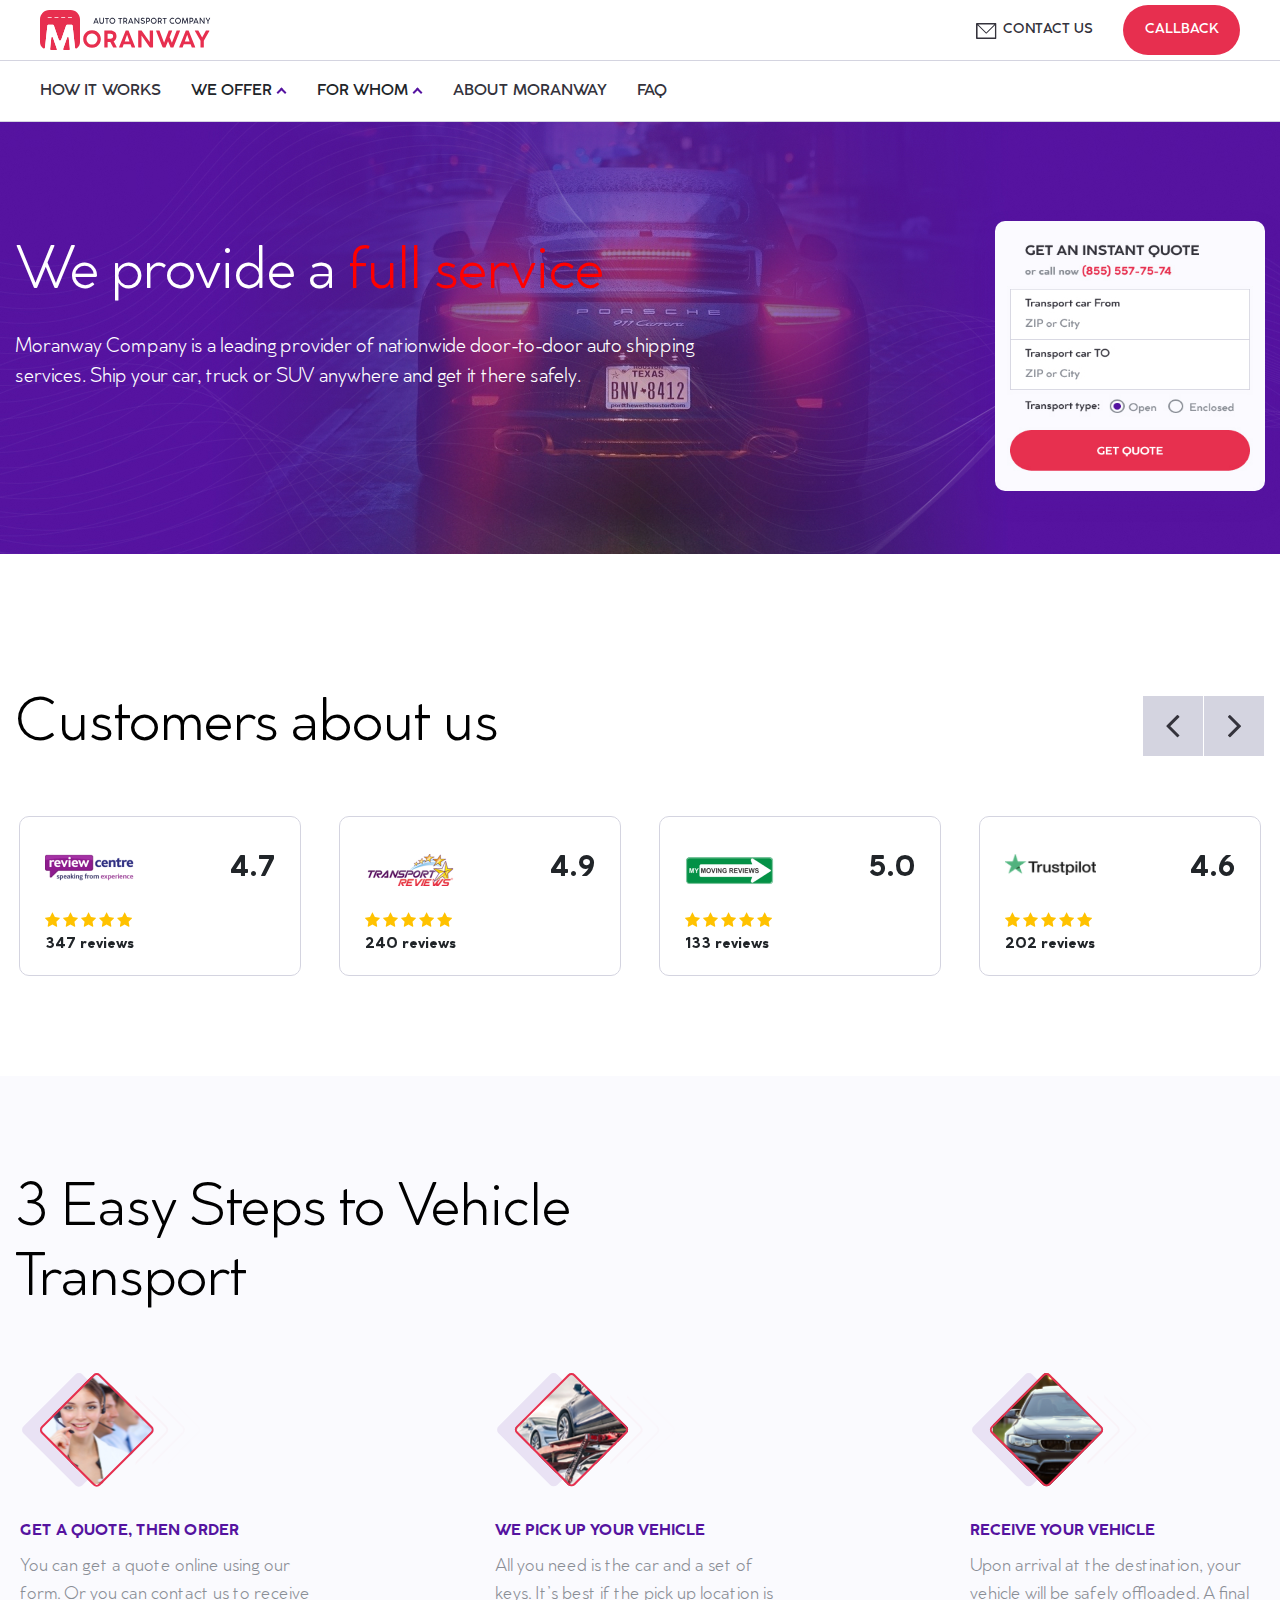
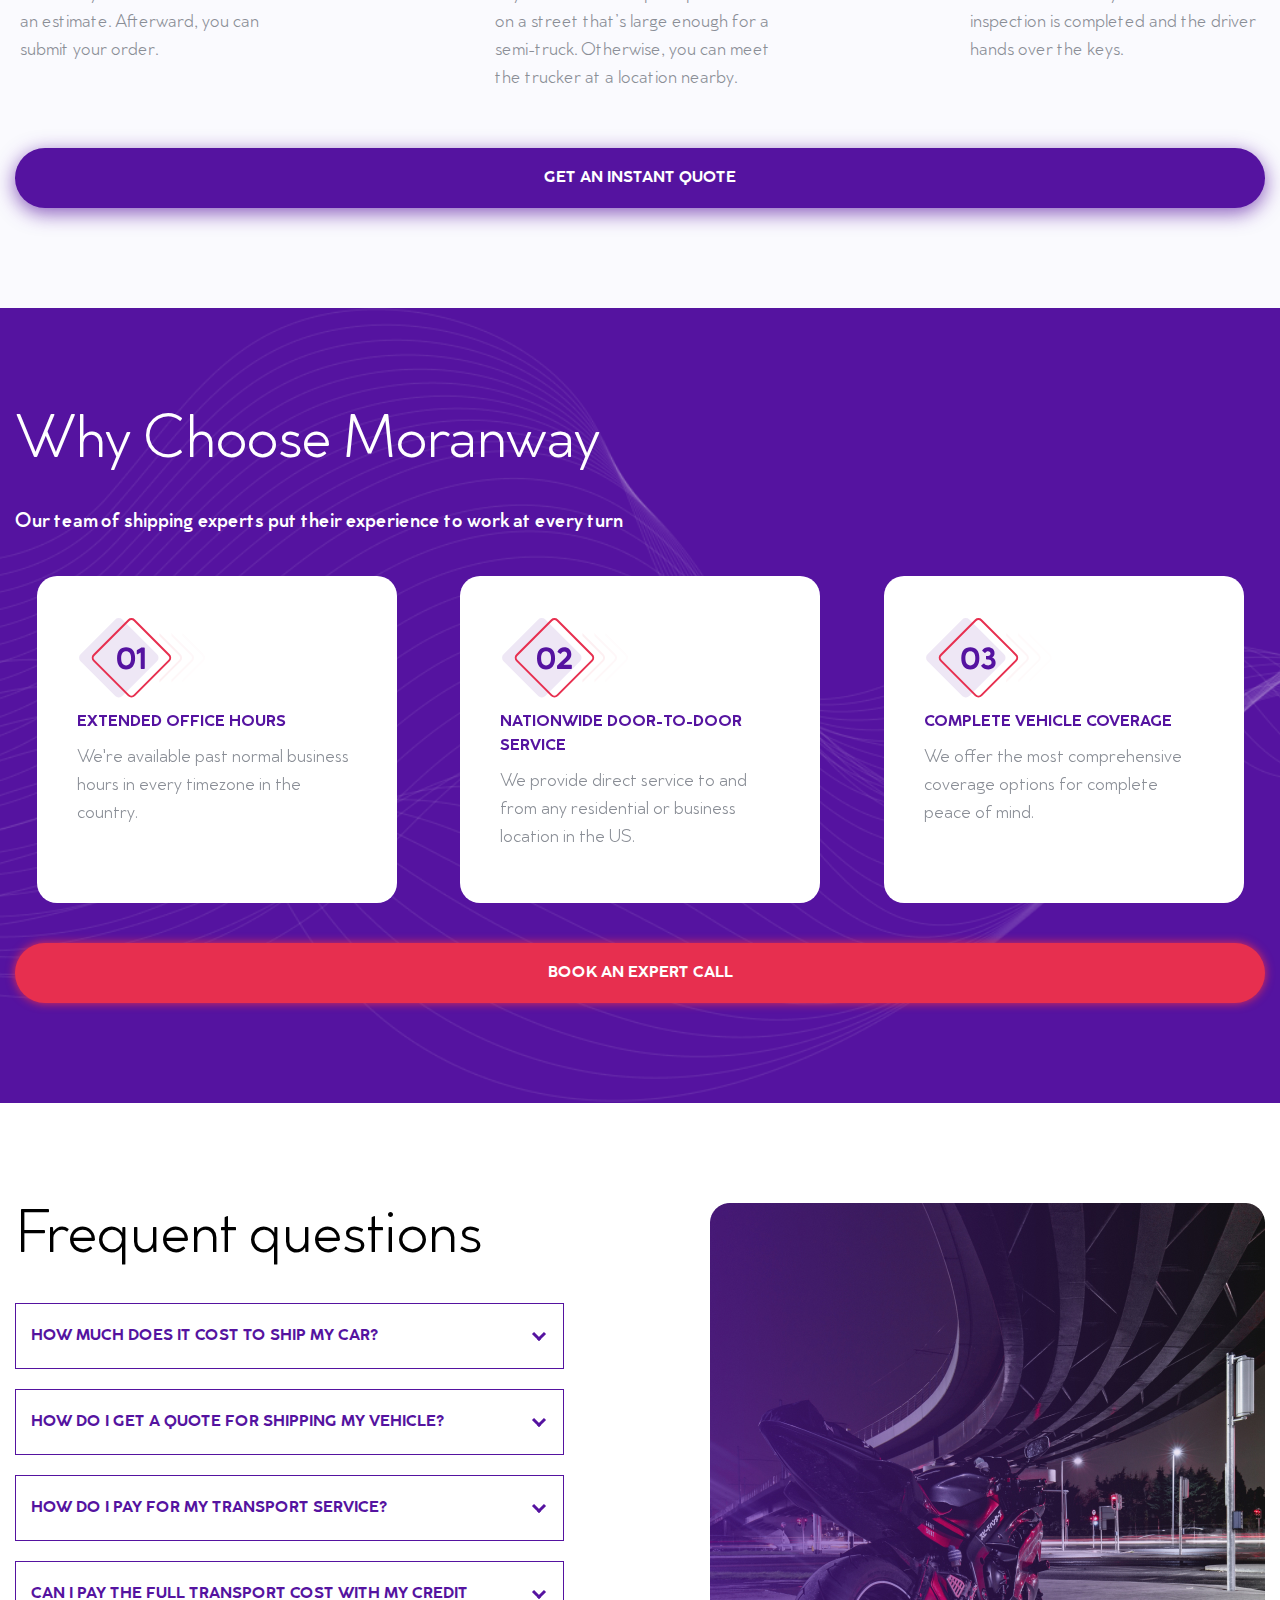
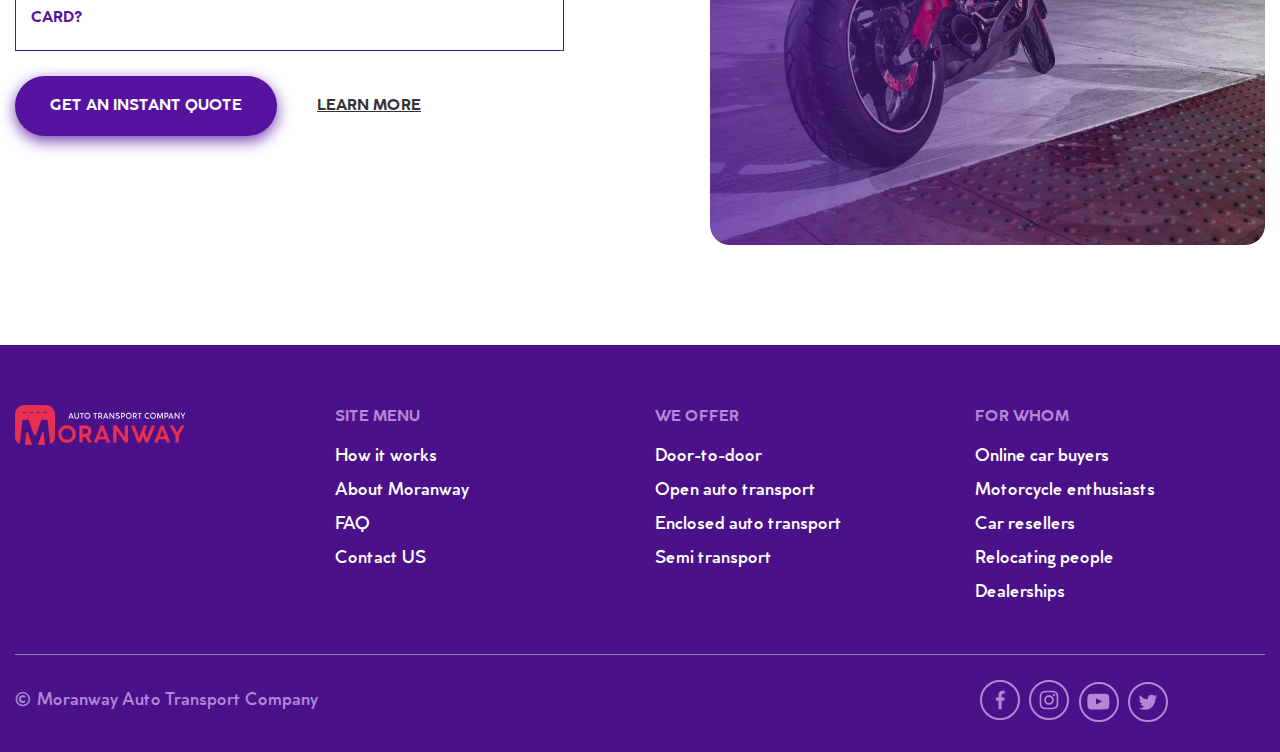
==== commit 691db24b: "mob menu" ====
--- a/index.html
+++ b/index.html
@@ -28,7 +28,7 @@
 <body>
 
 <div class="brger_menu">
-		<ul>
+		<!-- <ul>
 			<li>
 				<a class="closer" href="#header">Главная</a>
 			</li>
@@ -44,7 +44,36 @@
 			<li>
 				<a href="#contact">Контакты</a>
 			</li>
-		</ul>
+
+			
+		</ul> -->
+
+<div class="content">
+  <div id="jquery-accordion-menu" class="jquery-accordion-menu green">
+    
+    <ul id="demo-list">
+       
+      
+      
+      <li><a href="#">How it works</a></li>
+      <li><a href="#"></i>We offer</a>
+        <ul class="submenu">
+          <li><a href="#">Door-to-door</a></li>
+          <li><a href="#">Open auto transport</a></li>
+          <li><a href="#">Enclosed auto transport</a></li>
+          <li><a href="#">Semi transport</a></li>
+        </ul>
+      </li>
+      <li><a href="#">About Moranway</a></li>
+      <li><a href="#">FAQ</a></li>
+    </ul>
+  
+  </div>
+</div>
+
+
+
+
 	</div>
 
 
@@ -428,19 +457,39 @@
 
 		<div class="accordion">
             <div class="accordion_item">
-                <h3 class="title_block">How do I get a quote for shipping my vehicle?</h3>
+                <h3 class="title_block">How much does it cost to ship my car?</h3>
                 <div class="info">
+                	 <div class="info_title">
+                       	The total cost depends on a few components:
+                       </div> 
                    <p class="info_item">
-                   Lorem, ipsum dolor sit amet consectetur adipisicing elit. Officiis incidunt delectus ab esse quidem necessitatibus quo quos quod ex sunt.
+                   Type of vehicle: size and weight
                    </p>
-                  
+                  <p class="info_item">
+                  	Condition: running or not running. Running means the engine starts and the car moves on its own power. Not running means the car does not start.
+                  </p>
+                  <p class="info_item">
+                  	Type of trailer: open or enclosed
+                  </p>
+                  <p class="info_item">
+                  	Distance/mileage: amount of miles between your 'to' and 'from' locations
+                  </p>
+                  <p class="info_item">
+                  	Location: metro or rural area
+                  </p>
+                  <p class="info_item">
+                  	Modifications: lowered, lifted, larger tires, racks on top, etc.
+                  </p>
+                  <p class="info_item">
+                  	Seasonal fluctuations: seasonal supply and demands change on certain routes
+                  </p>
                 </div>
             </div>
             <div class="accordion_item">
-                <h3 class="title_block">How do I pay for my transport service?</h3>
+                <h3 class="title_block">How do I get a quote for shipping my vehicle?</h3>
                 <div class="info">  
                   <p class="info_item">
-		                Lorem ipsum dolor sit amet consectetur adipisicing elit. Quod earum, id non sed odit mollitia atque minima ex, esse, assumenda dolorum, libero quisquam pariatur possimus nobis distinctio? Cumque esse, nobis.
+		                To get a quote for shipping your vehicle, you can either use our instant online car shipping quote calculator above or you can call ___________ to receive a quote from one of our car transport pricing specialists.
                    </p>
                 </div>
             </div>
@@ -449,18 +498,15 @@
                 <div class="info">
                                         
                     <p class="info_item">
-                      Lorem ipsum dolor sit amet consectetur adipisicing elit. Et laudantium dolore quibusdam reiciendis cumque porro est dolorem aspernatur consectetur aut odit temporibus, excepturi, nulla illum, dolores quia consequuntur corrupti asperiores officia exercitationem, saepe! Maiores, eveniet, inventore! Hic molestias maxime ipsa.
+                      We accept all major credit cards, electronic transfer, postal money order, and bank/certified check for the deposit or full pre-payment of your shipment. If a balance is due upon delivery, it can be paid directly to the driver and can be paid in either cash, bank/certified check, or postal money order.
                    </p>
                 </div>
             </div>
             <div class="accordion_item">
-                <h3 class="title_block">How do I pay for my transport service?</h3>
-                <div class="info">
-                       <div class="info_title">
-                       	The total cost depends on a few components:
-                       </div>                 
+                <h3 class="title_block">Can I pay the full transport cost with my credit card?</h3>
+                <div class="info">                
                     <p class="info_item">
-                      Lorem ipsum dolor sit amet consectetur adipisicing elit. Et laudantium dolore quibusdam reiciendis cumque porro est dolorem aspernatur consectetur aut odit temporibus, excepturi, nulla illum, dolores quia consequuntur corrupti asperiores officia exercitationem, saepe! Maiores, eveniet, inventore! Hic molestias maxime ipsa.
+                      Yes, you can pay the full transport cost via credit card. You also have the option of paying a deposit with your credit card and then paying the rest of your remining balance with cash upon delivery.
                    </p>
                 </div>
             </div>
@@ -667,6 +713,59 @@
     </div>
 </div>
 
+
+
+<div style="display: none;">
+    <div class="box-modal" id="exampleModal2">
+        <div class="box-modal_close arcticmodal-close">	&#215;</div>
+	       <div class="modal_menu">
+<!-- 	      <ul class="accordion-menu">
+  <li>
+    <div class="dropdownlink"><i class="fa fa-road" aria-hidden="true"></i> History
+      <i class="fa fa-chevron-down" aria-hidden="true"></i>
+    </div>
+    <ul class="submenuItems">
+      <li>Lorem ipsum dolor sit amet, consectetur adipisicing elit. At nihil quos, commodi, consequatur vero maxime nesciunt nostrum doloremque ducimus iusto, est soluta dignissimos autem nam iste voluptas error quia similique voluptate et iure suscipit modi. Porro aut delectus iure natus quibusdam praesentium nemo reiciendis, impedit labore culpa repudiandae eveniet quas atque eligendi tenetur facere voluptatum ut eius sunt quos aspernatur sapiente ea! Placeat eaque repellat necessitatibus hic officiis totam vel blanditiis, inventore aut in alias numquam nemo accusamus repellendus, nostrum, eius quam adipisci magni quas expedita perferendis, maiores ea impedit. Maiores, veritatis eveniet laboriosam nihil magnam, at quos. Nihil, ducimus!</li>
+
+    </ul>
+  </li>
+  <li>
+    <div class="dropdownlink"><i class="fa fa-paper-plane" aria-hidden="true"></i> Fiction
+      <i class="fa fa-chevron-down" aria-hidden="true"></i>
+    </div>
+    <ul class="submenuItems">
+      <li><a href="#">Fiction book 1</a></li>
+      <li><a href="#">Fiction book 2</a></li>
+      <li><a href="#">Fiction book 3</a></li>
+    </ul>
+  </li>
+  <li>
+    <div class="dropdownlink"><i class="fa fa-quote-left" aria-hidden="true"></i> Fantasy
+      <i class="fa fa-chevron-down" aria-hidden="true"></i>
+    </div>
+    <ul class="submenuItems">
+      <li><a href="#">Fantasy book 1</a></li>
+      <li><a href="#">Fantasy book 2</a></li>
+      <li><a href="#">Fantasy book 3</a></li>
+    </ul>
+  </li>
+  <li>
+    <div class="dropdownlink">Action
+      <img src="img/arr_left.png" alt="">
+    </div>
+    <ul class="submenuItems">
+      <li><a href="#">Action book 1</a></li>
+      <li><a href="#">Action book 2</a></li>
+      <li><a href="#">Action book 3</a></li>
+    </ul>
+  </li>
+</ul> -->
+	       </div>
+    </div>
+</div>
+
+
+
     <script src="js/jquery-3.3.1.min.js"></script>
 
   <script type="text/javascript">
@@ -682,8 +781,31 @@
     }(jQuery);
    </script>
 
+   <script type="text/javascript" src="http://ajax.googleapis.com/ajax/libs/jquery/1.7/jquery.min.js"></script>
+
+
+
+
+
+<script type="text/javascript">
+//обработчик
+        jQuery(document).ready(function () {
+                jQuery("#jquery-accordion-menu").jqueryAccordionMenu();
+                
+        });
+//активный класс
+        $(function(){        
+                $("#demo-list li").click(function(){
+                        $("#demo-list li.active").removeClass("active")
+                        $(this).addClass("active");
+                })        
+        })        
+</script>
+
+
     <script type="text/javascript" src="js/slick.js"></script>
     <script type="text/javascript" src="js/owl.carousel.min.js"></script>
+	 <script src="js/accordion_menu.js"></script>
 	 <script src="js/jquery.arcticmodal-0.3.min.js"></script>
  	<script src="js/main.js"></script>
 </body>
--- a/css/main.css
+++ b/css/main.css
@@ -1131,15 +1131,543 @@
 	position: relative;
 	
 }*/
+
+#why .slick-next { 
+    /*border: 1px solid red;*/
+    background: #fff url(../img/arr_left.png)no-repeat center center;
+    width: 60px;
+    height: 60px;
+    z-index: 100;  
+}
+#why .slick-prev { 
+    /*border: 1px solid red;*/
+    background: #fff url(../img/arr_right.png)no-repeat center center;
+    width: 60px;
+    height: 60px;
+    z-index: 100;  
+}
+
+#why .slick-next {
+    right: 36px;
+    top: -70px;
+}
+#why .slick-prev {
+    left: 100%;
+    top: -70px;
+    margin-left: -160px;
+}
+
+#why .slick-prev::before {
+    content: '';
+}
+#why .slick-next::before {
+    content: '';
+}
+
+
+/*аккордион меню*/
+
+
+.accordion-menu {
+  width: 100%;
+  max-width: 350px;
+  margin: 60px auto 20px;
+  background: #fff;
+  border-radius: 4px;
+}
+
+.accordion-menu li.open .dropdownlink {
+  color: #CDDC39;
+}
+.accordion-menu li.open .dropdownlink .fa-chevron-down {
+  -webkit-transform: rotate(180deg);
+          transform: rotate(180deg);
+}
+
+.accordion-menu li:last-child .dropdownlink {
+  border-bottom: 0;
+}
+
+.dropdownlink {
+  cursor: pointer;
+  display: block;
+  padding: 15px 15px 15px 45px;
+  font-size: 18px;
+  border-bottom: 1px solid #ccc;
+  color: #212121;
+  position: relative;
+  -webkit-transition: all 0.4s ease-out;
+  transition: all 0.4s ease-out;
+}
+.dropdownlink i {
+  position: absolute;
+  top: 17px;
+  left: 16px;
+}
+.dropdownlink .fa-chevron-down {
+  right: 12px;
+  left: auto;
+}
+
+.submenuItems {
+  display: none;
+  background: #C8E6C9;
+}
+.submenuItems li {
+  border-bottom: 1px solid #B6B6B6;
+}
+
+.submenuItems a {
+  display: block;
+  color: #727272;
+  padding: 12px 12px 12px 45px;
+  -webkit-transition: all 0.4s ease-out;
+  transition: all 0.4s ease-out;
+}
+.submenuItems a:hover {
+  background-color: #CDDC39;
+  color: #fff;
+}
+
+
+
+
+
+/*второе решение*/
+
+
+
+.jquery-accordion-menu,.jquery-accordion-menu * {
+        /*font-family: 'Open Sans',sans-serif;*/
+        box-sizing: border-box;
+        -moz-box-sizing: border-box;
+        -webkit-box-sizing: border-box;
+        outline: 0
+}
+
+.jquery-accordion-menu {
+        min-width: 375px;
+        float: left;
+        position: relative;
+        box-shadow: 0 20px 50px #333
+}
+
+.jquery-accordion-menu .jquery-accordion-menu-footer,.jquery-accordion-menu .jquery-accordion-menu-header {
+        width: 100%;
+        height: 50px;
+        padding-left: 22px;
+        float: left;
+        line-height: 50px;
+        font-weight: 600;
+        color: #f0f0f0;
+        background: #414956
+}
+
+.jquery-accordion-menu ul {
+        margin: 0;
+        padding: 0;
+        list-style: none
+}
+
+.jquery-accordion-menu ul li {
+        width: 100%;
+        display: block;
+        float: left;
+        position: relative
+}
+
+.jquery-accordion-menu ul li a {
+        width: 100%;
+        padding: 14px 22px;
+        float: left;
+        text-decoration: none;
+        color: #f0f0f0;
+        font-size: 13px;
+        background: #414956;
+        white-space: nowrap;
+        position: relative;
+        overflow: hidden;
+        -o-transition: color .2s linear,background .2s linear;
+        -moz-transition: color .2s linear,background .2s linear;
+        -webkit-transition: color .2s linear,background .2s linear;
+        transition: color .2s linear,background .2s linear
+}
+
+.jquery-accordion-menu>ul>li.active>a,.jquery-accordion-menu>ul>li:hover>a {
+        color: #fff;
+        background: #3b424d
+}
+
+.jquery-accordion-menu>ul>li>a {
+        border-bottom: solid 1px #3b424d
+}
+
+.jquery-accordion-menu ul li a i {
+        width: 34px;
+        float: left;
+        line-height: 18px;
+        font-size: 16px;
+        text-align: left
+}
+
+.jquery-accordion-menu .submenu-indicator {
+        float: right;
+        right: 22px;
+        position: absolute;
+        line-height: 19px;
+        font-size: 12px;
+        -o-transition: transform .3s linear;
+        -moz-transition: transform .3s linear;
+        -webkit-transition: transform .3s linear;
+        -ms-transition: transform .3s linear
+}
+
+.jquery-accordion-menu ul ul.submenu .submenu-indicator {
+        line-height: 16px
+}
+
+.jquery-accordion-menu .submenu-indicator-minus>.submenu-indicator {
+        -ms-transform: rotate(45deg);
+        -moz-transform: rotate(45deg);
+        -webkit-transform: rotate(45deg);
+        transform: rotate(45deg)
+}
+
+.jquery-accordion-menu ul ul.submenu,.jquery-accordion-menu ul ul.submenu li ul.submenu {
+        width: 100%;
+        display: none;
+        position: static
+}
+
+.jquery-accordion-menu ul ul.submenu li {
+        clear: both;
+        width: 100%
+}
+/*фон вложенных меню*/
+
+
+.jquery-accordion-menu ul ul.submenu li a {
+        width: 100%;
+        float: left;
+        font-size: 11px;
+        background: #5513A0;
+        border-top: none;
+        position: relative;
+        border-left: solid 6px transparent;
+        -o-transition: border .2s linear;
+        -moz-transition: border .2s linear;
+        -webkit-transition: border .2s linear;
+        transition: border .2s linear
+}
+
+.jquery-accordion-menu ul ul.submenu li:hover>a {
+        border-left-color: #414956
+}
+
+.jquery-accordion-menu ul ul.submenu>li>a {
+        padding-left: 30px
+}
+
+.jquery-accordion-menu ul ul.submenu>li>ul.submenu>li>a {
+        padding-left: 45px
+}
+
+.jquery-accordion-menu ul ul.submenu>li>ul.submenu>li>ul.submenu>li>a {
+        padding-left: 60px
+}
+
+.jquery-accordion-menu ul li .jquery-accordion-menu-label,.jquery-accordion-menu ul ul.submenu li .jquery-accordion-menu-label {
+        min-width: 20px;
+        padding: 1px 2px 1px 1px;
+        position: absolute;
+        right: 18px;
+        top: 14px;
+        font-size: 11px;
+        font-weight: 800;
+        color: #555;
+        text-align: center;
+        line-height: 18px;
+        background: #f0f0f0;
+        border-radius: 100%
+}
+
+.jquery-accordion-menu ul ul.submenu li .jquery-accordion-menu-label {
+        top: 12px
+}
+
+.ink {
+        display: block;
+        position: absolute;
+        background: rgba(255,255,255,.3);
+        border-radius: 100%;
+        -webkit-transform: scale(0);
+        -moz-transform: scale(0);
+        -ms-transform: scale(0);
+        -o-transform: scale(0);
+        transform: scale(0)
+}
+
+.animate-ink {
+        -webkit-animation: ripple .5s linear;
+        -moz-animation: ripple .5s linear;
+        -ms-animation: ripple .5s linear;
+        -o-animation: ripple .5s linear;
+        animation: ripple .5s linear
+}
+
+@-webkit-keyframes ripple {
+        100% {
+                opacity: 0;
+                -webkit-transform: scale(2.5)
+        }
+}
+
+@-moz-keyframes ripple {
+        100% {
+                opacity: 0;
+                -moz-transform: scale(2.5)
+        }
+}
+
+@-o-keyframes ripple {
+        100% {
+                opacity: 0;
+                -o-transform: scale(2.5)
+        }
+}
+
+@keyframes ripple {
+        100% {
+                opacity: 0;
+                transform: scale(2.5)
+        }
+}
+
+/*стили для синего цвета маню*/
+.blue.jquery-accordion-menu .jquery-accordion-menu-footer,.blue.jquery-accordion-menu .jquery-accordion-menu-header,.blue.jquery-accordion-menu ul li a {
+        background: #4A89DC
+}
+
+.blue.jquery-accordion-menu>ul>li.active>a,.blue.jquery-accordion-menu>ul>li:hover>a {
+        background: #3e82da
+}
+
+.blue.jquery-accordion-menu>ul>li>a {
+        border-bottom-color: #3e82da
+}
+
+.blue.jquery-accordion-menu ul ul.submenu li:hover>a {
+        border-left-color: #3e82da;
+        background: #5513A0;
+}
+/*конец*/
+
+/*стили для зеленого цвета маню*/
+.green.jquery-accordion-menu .jquery-accordion-menu-footer,.green.jquery-accordion-menu .jquery-accordion-menu-header,.green.jquery-accordion-menu ul li a {
+        background: #5513A0
+}
+
+.green.jquery-accordion-menu>ul>li.active>a,.green.jquery-accordion-menu>ul>li:hover>a {
+        background: #5513A0
+}
+
+.green.jquery-accordion-menu>ul>li>a {
+        border-bottom-color: #5513A0
+}
+
+.green.jquery-accordion-menu ul ul.submenu li:hover>a  {
+        border-left-color:#5513A0;
+        background: #3b3b3b; 
+}
+
+/*конец*/
+
+/*стили для красного цвета маню*/
+.red.jquery-accordion-menu .jquery-accordion-menu-footer,.red.jquery-accordion-menu .jquery-accordion-menu-header,.red.jquery-accordion-menu ul li a {
+        background: #ED5565
+}
+
+.red.jquery-accordion-menu>ul>li.active>a,.red.jquery-accordion-menu>ul>li:hover>a {
+        background: #DA4453
+}
+
+.red.jquery-accordion-menu>ul>li>a {
+        border-bottom-color: #DA4453
+}
+
+.red.jquery-accordion-menu ul ul.submenu li:hover>a {
+        border-left-color: #DA4453;
+        background: #3b3b3b;
+}
+/*конец*/
+
+/*стили для белого цвета маню*/
+.white.jquery-accordion-menu .jquery-accordion-menu-footer,.white.jquery-accordion-menu .jquery-accordion-menu-header,.white.jquery-accordion-menu ul li a {
+        background: #fff;
+        color: #555
+}
+
+.white.jquery-accordion-menu>ul>li.active>a,.white.jquery-accordion-menu>ul>li:hover>a {
+        background: #f0f0f0
+}
+
+.white.jquery-accordion-menu>ul>li>a {
+        border-bottom-color: #f0f0f0
+}
+
+.white.jquery-accordion-menu ul ul.submenu li:hover>a {
+        border-left-color: #f0f0f0;
+        background: #3b3b3b;
+}
+
+.white.jquery-accordion-menu ul ul.submenu li a {
+        color: #f0f0f0
+}
+
+.white.jquery-accordion-menu>ul>li>a>.ink {
+        background: rgba(0,0,0,.1)
+}
+/*конец*/
+
+/*стили для черного цвета маню*/
+.black.jquery-accordion-menu .jquery-accordion-menu-footer,.black.jquery-accordion-menu .jquery-accordion-menu-header,.black.jquery-accordion-menu ul li a {
+        background: #292929
+}
+
+.black.jquery-accordion-menu>ul>li.active>a,.black.jquery-accordion-menu>ul>li:hover>a {
+        background: #222
+}
+
+.black.jquery-accordion-menu>ul>li>a {
+        border-bottom-color: #222
+}
+
+.black.jquery-accordion-menu ul ul.submenu li:hover>a {
+        border-left-color: #222;
+        background: #3b3b3b;
+}
+/*конец*/
+
+.content{
+        width:375px;/*ширина меню*/
+        margin:100px auto;
+}
+
+/*стили поисковой строки*/
+.filterinput{
+        background-color:rgba(249, 244, 244, 0);
+        border-radius:15px;
+        width:90%;
+        height:30px;
+        border:thin solid #FFF;
+        text-indent:0.5em;
+        font-weight:bold;
+        color:#FFF;
+}
+/*конец*/
+#demo-list a{
+        overflow:hidden;
+        text-overflow:ellipsis;
+        -o-text-overflow:ellipsis;
+        white-space:nowrap;
+        width:100%;
+}
+
+#demo-list a {
+    text-align: left;
+}
+
+
 .brger_menu ul {
-	background: #5513A0;
-	position: absolute;
-	top: 0px;
+    background: #5513A0;
+    position: absolute;
+    top: 0px;
+    left: 100%;
+    margin-left: -245px;
+    width: 100%;
+    margin-top: -20px;
+}
+.submenu {
+	margin-left: 0px !important;
+}
+#demo-list a {
+	color: #fff;
+	font-size: 16px;
+	font-family: 'CocogooseClassic-Medium'; 
+	text-transform: uppercase;
+}
+
+.submenu a {
+	text-transform: inherit !important;
+	color: #AA89CF !important;
+}
+#demo-list li {
+	border-bottom:1px solid #7742B3;
+}
+.submenu li {
+	border-bottom:none !important;
+}
+#demo-list {
+	padding: 15px;
+}
+
+
+.chevron.left:before {
 	left: 100%;
-	margin-left: -300px;
-	width: 300px;
-    margin-top: 80px;
-}
+	margin-left: -74px;
+	transform: rotate(-225deg);
+}
+
+.chevron::before {
+    border-style: solid;
+    border-width: 0.15em 0.15em 0 0;
+    content: '';
+    display: inline-block;
+    height: 8px;
+    left: 0.15em;
+    position: relative;
+    top: 5px;
+    transform: rotate(-45deg);
+    vertical-align: top;
+    width: 8px;
+    transition: .3s;
+}
+
+.submenu-indicator-minus .chevron::before {
+    transform: rotate(-135deg);
+    top: 8px;
+}
+#demo-list li:last-child{
+	border-bottom:none !important;
+}
+
+
+.content {
+    width: 100%;
+    margin: 101px auto;
+    left: 100%;
+    position: relative;
+}
+.brger_menu ul {
+    background: #5513A0;
+    position: absolute;
+    top: 0px;
+     left: 0px; 
+    margin-left: -375px;
+    width: 100%;
+    margin-top: -20px;
+}
+.submenu a {
+	padding: 5px 20px !important;
+}
+
+.submenu li:last-child{
+	padding-bottom: 10px;
+}
+
+
+
+
 
 
 
@@ -1208,6 +1736,12 @@
 	justify-content: space-between;
 	flex-wrap: wrap;
 }
+#why .title_under {
+	width: 450px;
+}
+#why .title_bloc h2 {
+  width: 450px;
+}
 }
 
 @media screen and (max-width: 768px) {
@@ -1247,7 +1781,7 @@
     padding-left: 40px;
 }
 #top_margin {
-    height: 83px;
+    height: 80px;
 }
 .header_border {
     /* height: 1px; */
@@ -1293,6 +1827,21 @@
 .why_slid {
     width: 100% !important;
 }
+#why .button_wrap {
+	margin-top: 95px;
+}
+#why .slick-next {
+    right: 50%;
+    margin-right: -60px;
+    top: 100%;
+    margin-top: 60px;
+}
+#why .slick-prev {
+    left: 50%;
+    margin-left: -65px;
+    top: 100%;
+    margin-top: 60px;
+}
 }
 @media screen and (max-width: 610px) {
 .step_card {
@@ -1300,6 +1849,9 @@
 }
 #step .title_bloc h2 {
     width: 100%;
+}
+.box-modal {
+    width: 300px;
 }
 }
 @media screen and (max-width: 576px) {
@@ -1371,7 +1923,7 @@
 padding-top: 155px;
 }
 #offer{
-	padding-bottom: 155px;
+	padding-bottom: 130px;
 }
 .header_btn_call {
 	display: none;
@@ -1393,4 +1945,55 @@
 	margin-left: -135px;
 
 }
+#why .title_bloc h2 {
+    width: 100%;
+}
+#why .title_under {
+    width: 100%;
+}
+.why {
+    padding-top: 55px;
+    padding-bottom: 70px;
+
+}
+}
+@media screen and (max-width: 480px) {
+.questions_btn_wrap {
+    display: flex;
+    flex-direction: column;
+    justify-content: center;
+}
+.questions_btn_more {
+margin-left: 0px;
+margin-top: 30px;
+}
+.why {
+    padding-bottom: 68px;
+}
+#offer {
+    padding-bottom: 169px;
+}
+}
+@media screen and (max-width: 400px) {
+.jquery-accordion-menu {
+    min-width: 100%;
+}
+.brger_menu ul {
+margin-left: -100%;
+}
+}
+@media screen and (max-width: 375px) {
+#offer {
+    padding-bottom: 218px;
+}
+#customers {
+    padding-bottom: 120px;
+    padding-top: 113px;
+}
+
+}
+@media screen and (max-width: 340px) {
+.title_bloc h2 {
+    font-size: 36px;
+}
 }